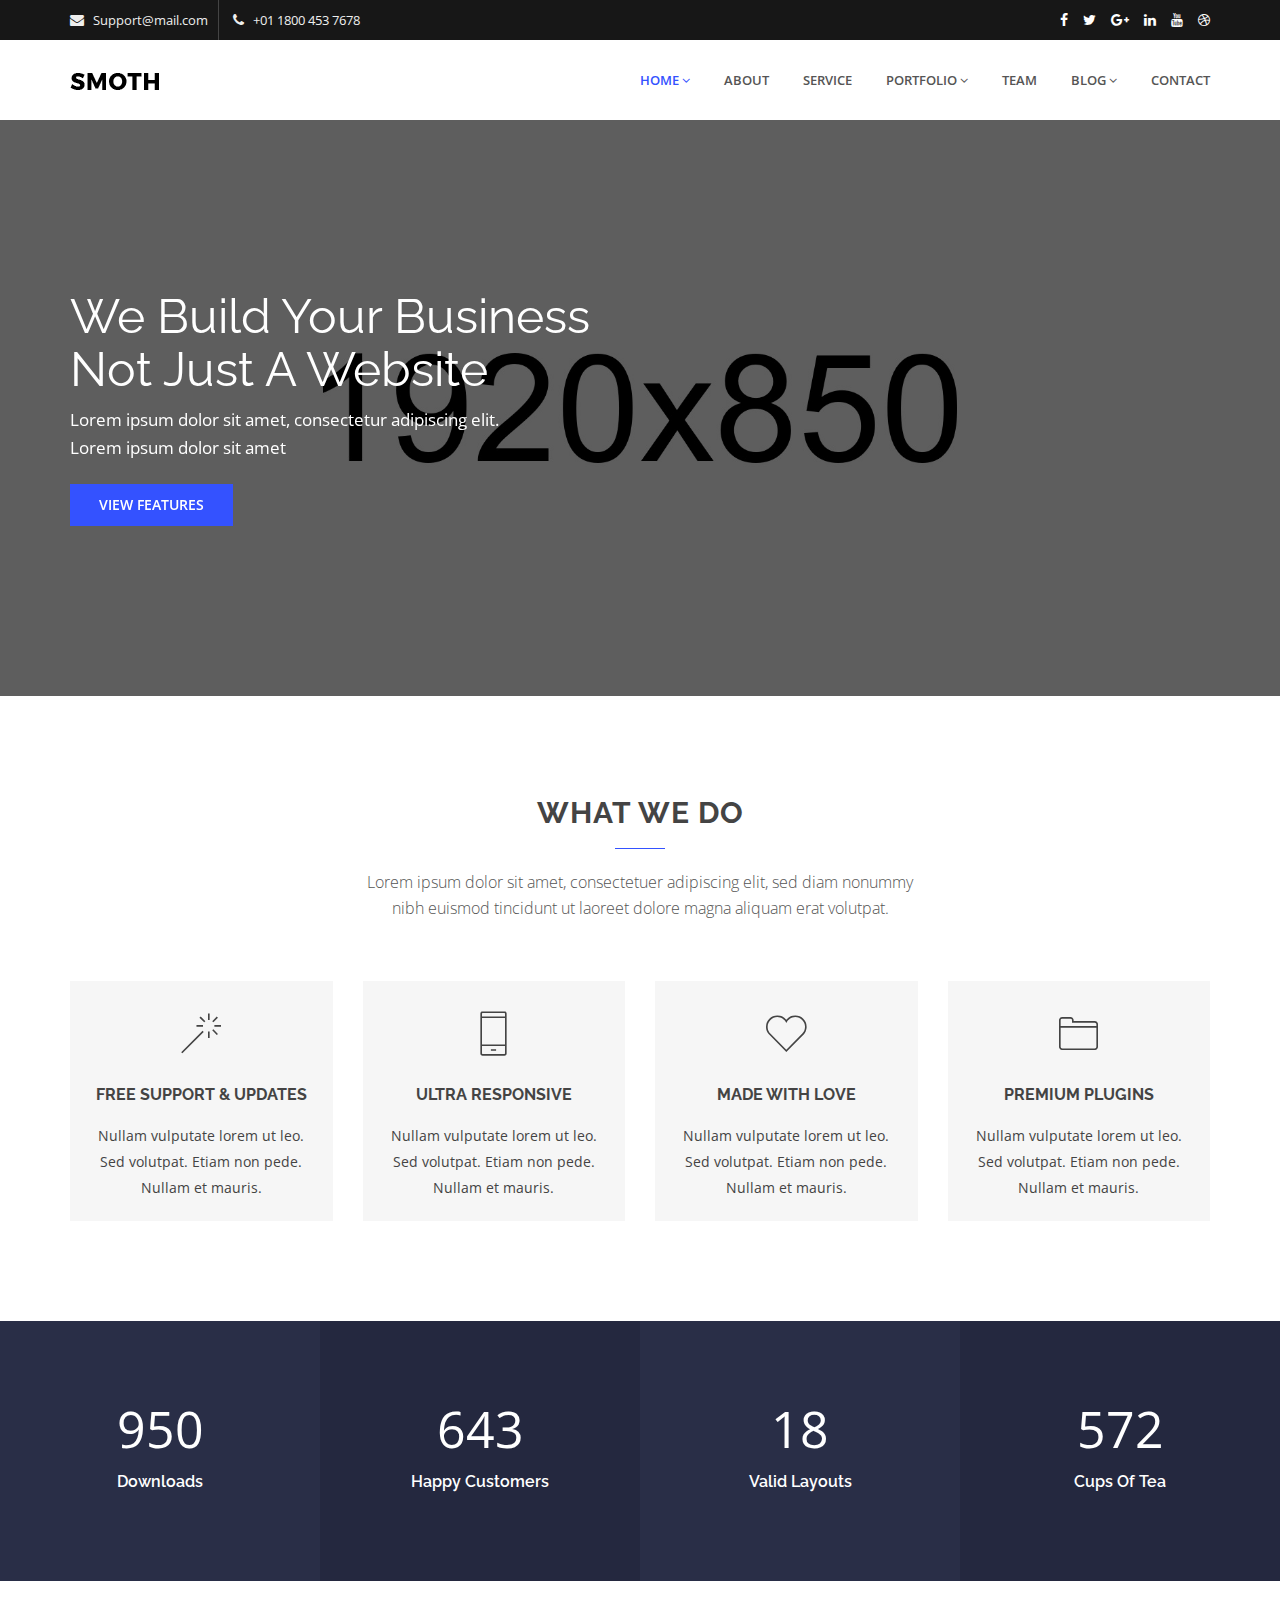
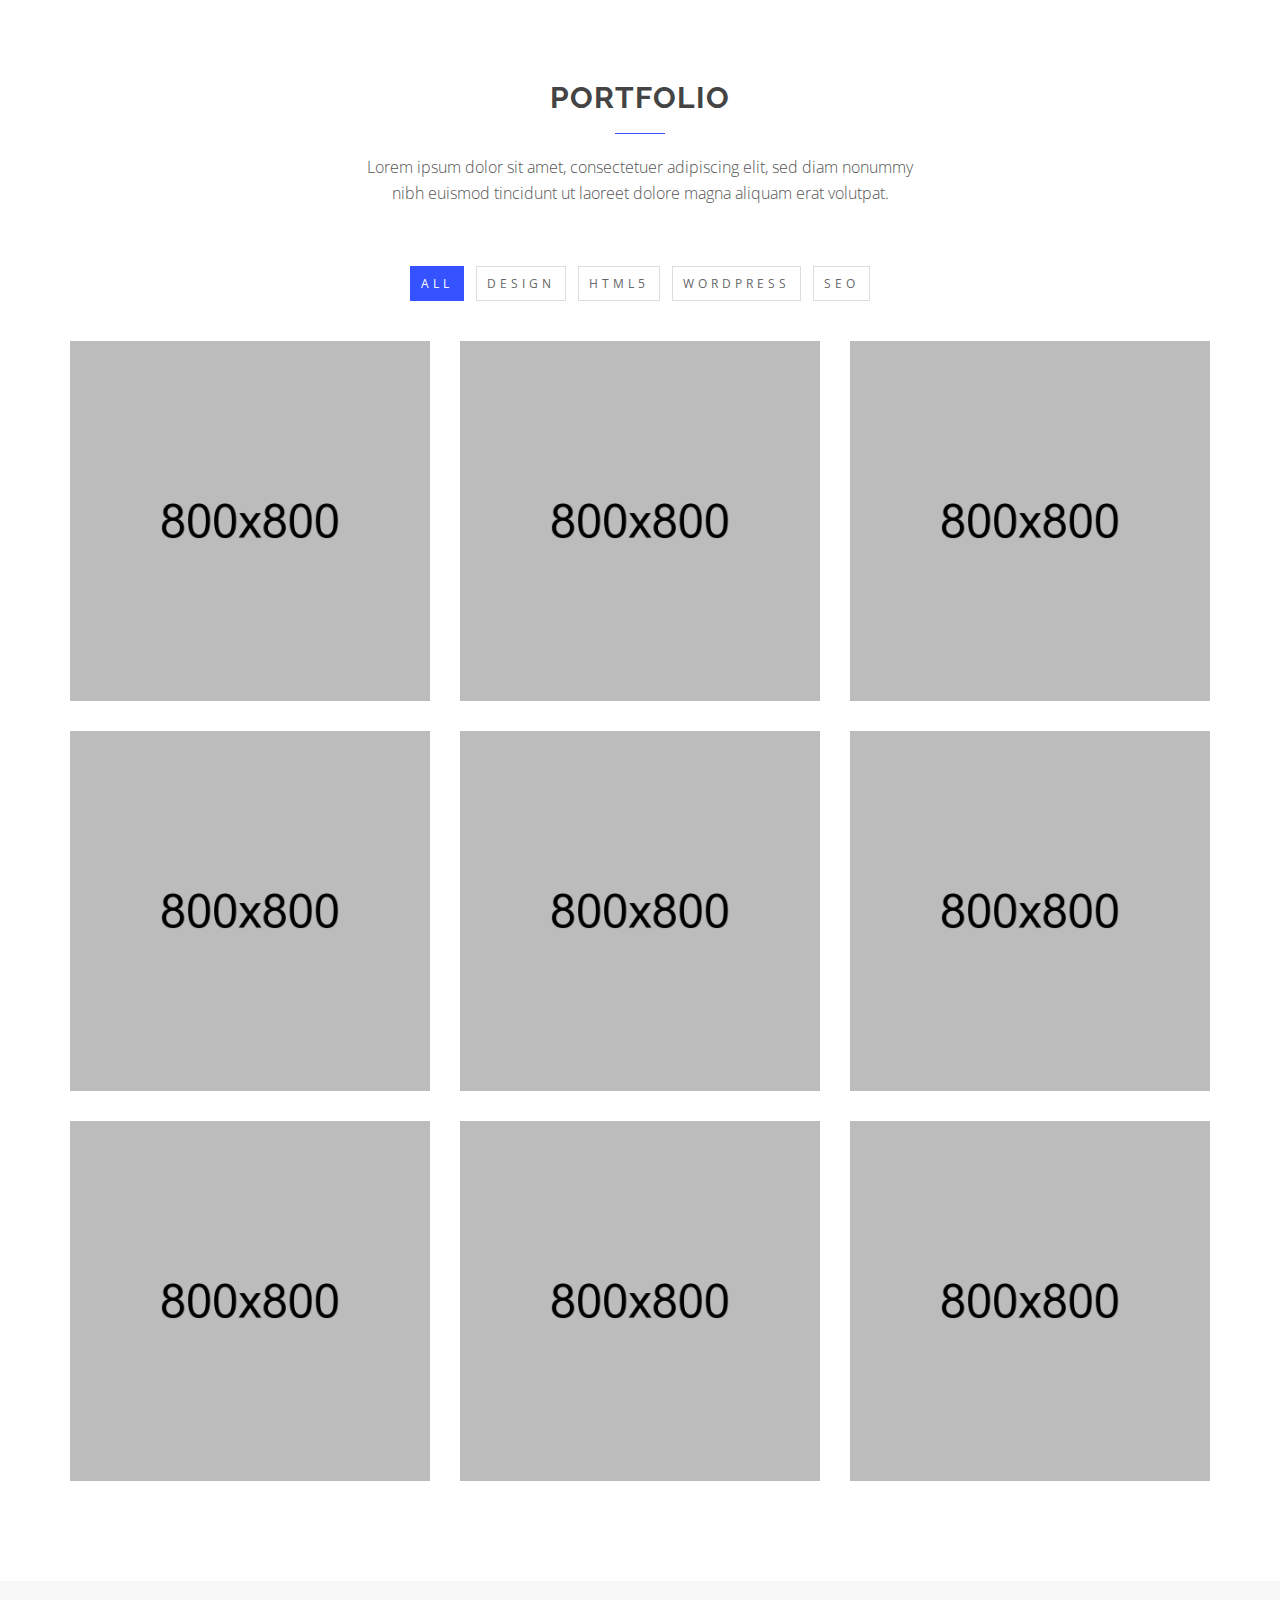
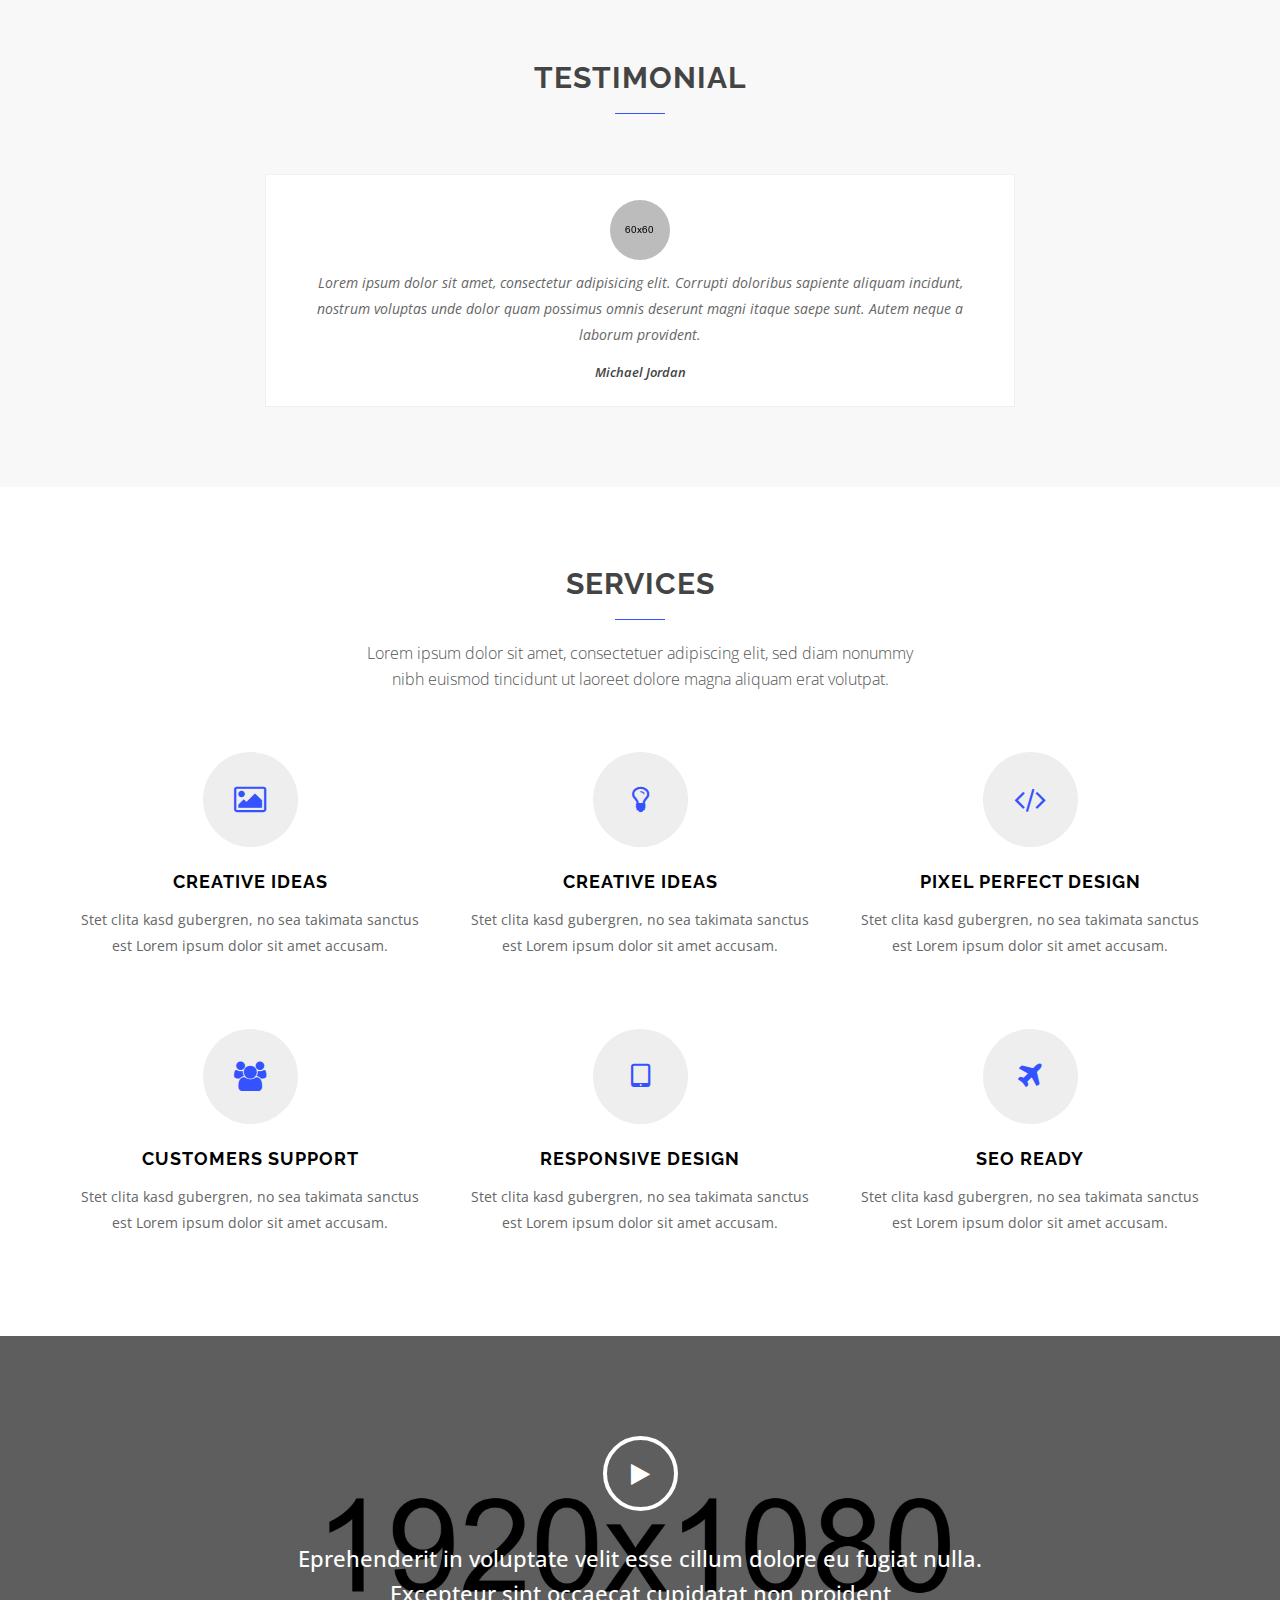
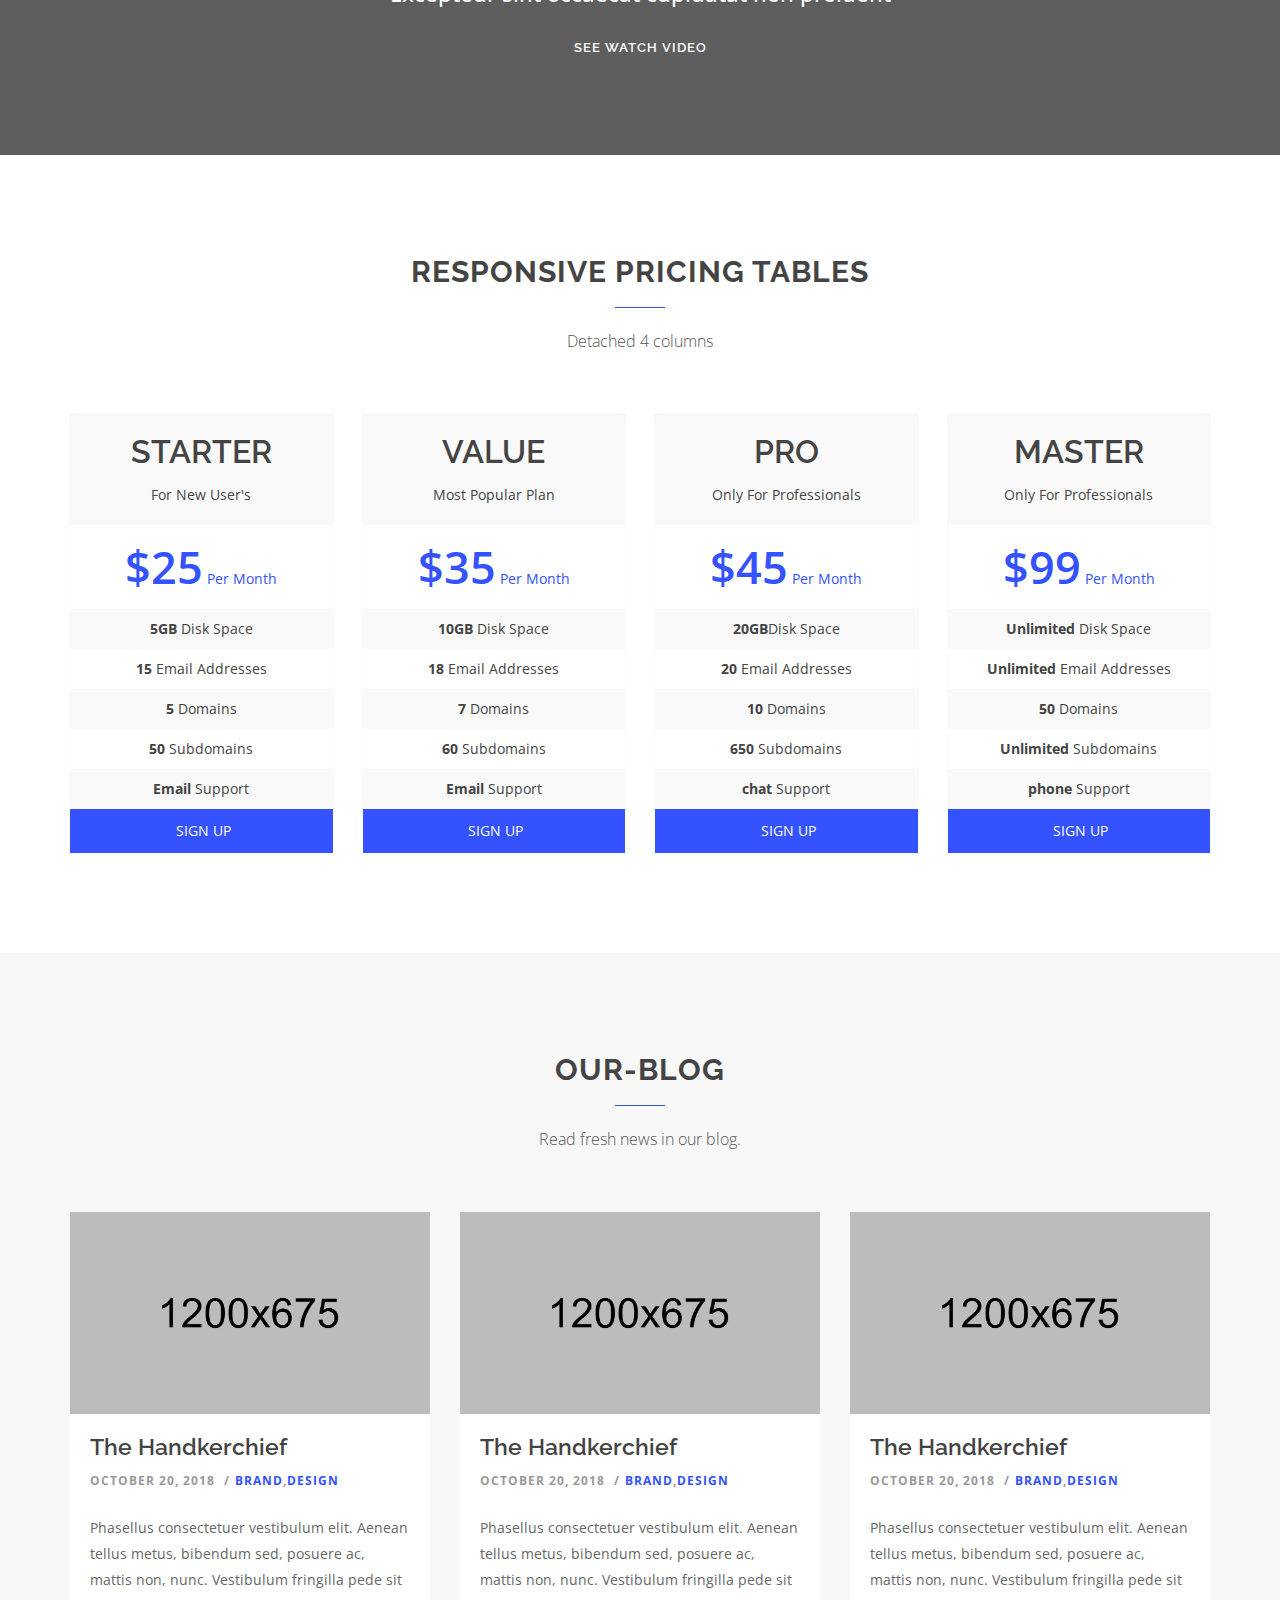
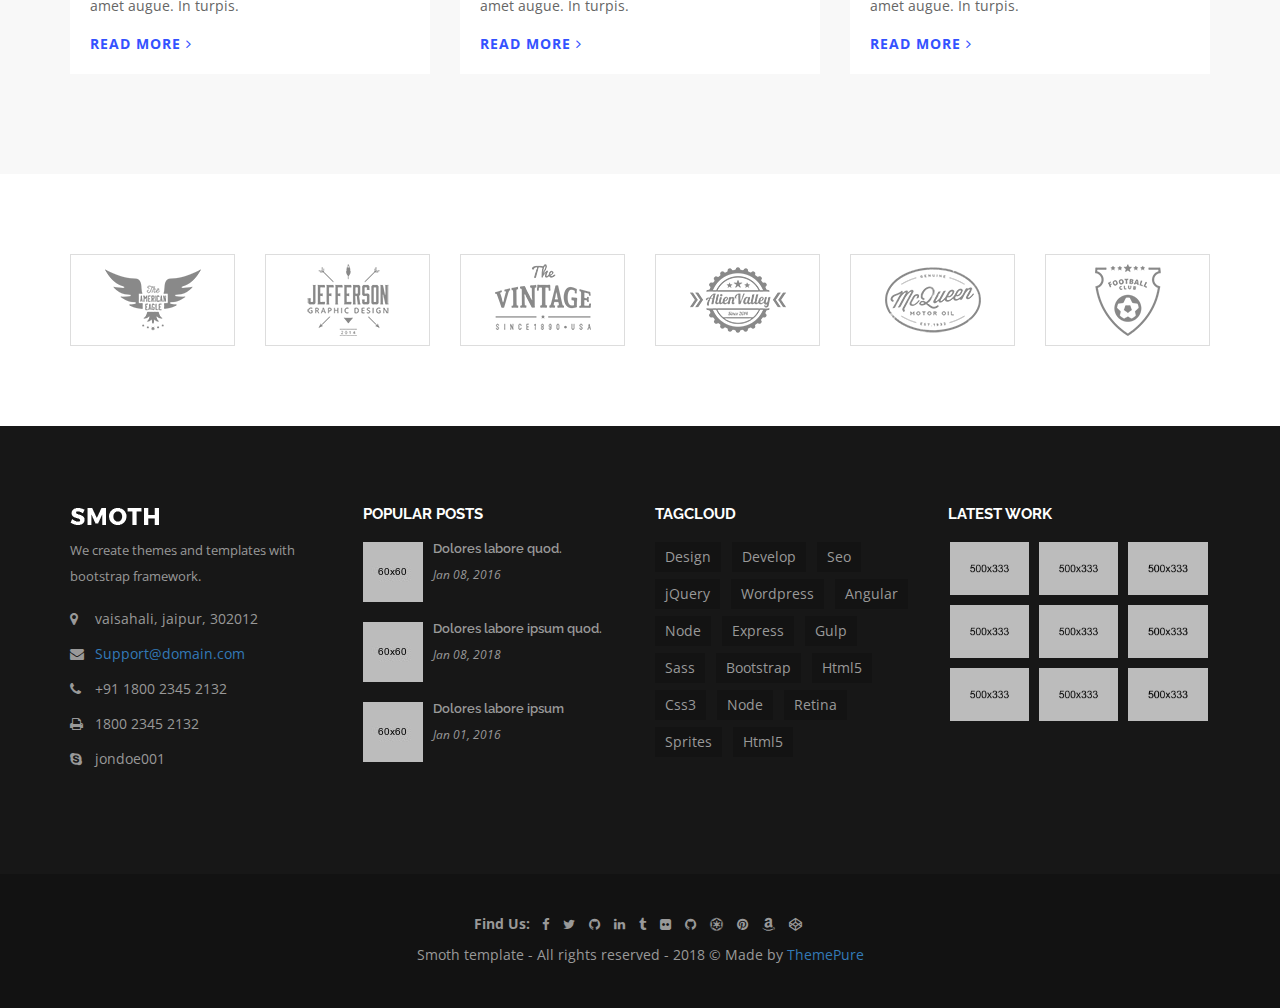
==== AgPlasticsV1/smoth/index.html @ fa077088 "initial commit" ====
<!doctype html>
<html class="no-js" lang="zxx">
    <head>
        <meta charset="utf-8">
        <meta http-equiv="x-ua-compatible" content="ie=edge">
        <title>Smoth | Corporate HTML Template </title>
        <meta name="description" content="">
        <meta name="viewport" content="width=device-width, initial-scale=1">

        <link rel="apple-touch-icon" href="apple-touch-icon.png">
        <!-- Place favicon.ico in the root directory -->
		
		<!-- all css here -->
        <link rel="stylesheet" href="css/bootstrap.min.css">
        <link rel="stylesheet" href="css/font-awesome.min.css">
        <link rel="stylesheet" href="css/pe-icon-7-stroke.css">
        <link rel="stylesheet" href="css/owl.carousel.css">
		<link rel="stylesheet" href="css/magnific-popup.css">
		<link rel="stylesheet" href="css/meanmenu.css">
        <link rel="stylesheet" href="style.css">
        <link rel="stylesheet" href="css/responsive.css">
        <script src="js/vendor/modernizr-2.8.3.min.js"></script>
    </head>
    <body>
        <!--[if lt IE 8]>
            <p class="browserupgrade">You are using an <strong>outdated</strong> browser. Please <a href="http://browsehappy.com/">upgrade your browser</a> to improve your experience.</p>
        <![endif]-->

        <!-- Add your site or application content here -->
		<!-- header start -->
		<header>
			<div class="header-top-area black-bg hidden-xs">
				<div class="container">
					<div class="row">
						<div class="col-md-6 col-sm-6">
							<ul class="top-right">
								<li>
									<i class="fa fa-envelope"></i>
									<span>Support@mail.com</span>
								</li>
								<li>
									<i class="fa fa-phone"></i>
									<span>+01 1800 453 7678</span>
								</li>
							</ul>
						</div>
						<div class="col-md-6 col-sm-6 hidden-xs">
							<div class="header-icon floatright">
								<a href="#"><i class="fa fa-facebook"></i></a>
								<a href="#"><i class="fa fa-twitter"></i></a>
								<a href="#"><i class="fa fa-google-plus"></i></a>
								<a href="#"><i class="fa fa-linkedin"></i></a>
								<a href="#"><i class="fa fa-youtube"></i></a>
								<a href="#"><i class="fa fa-dribbble"></i></a>
							</div>							
						</div>
					</div>
				</div>
			</div>
			<!-- main-menu-area-start -->
			<div class="main-menu-area">
				<div class="container">
					<div class="row">
						<div class="col-md-3 col-sm-2">
							<div class="logo">
								<a href="index.html"><img src="img/logo/1.png" alt="" /></a>
							</div>
						</div>
						<div class="col-md-9 col-sm-10">
							<div class="main-menu floatright">
								<nav>
									<ul>
										<li class="active"><a href="index.html">Home<i class="fa fa-angle-down"></i></a>
											<ul class="submenu">
												<li><a href="index.html">home version 1</a></li>
												<li><a href="index-2.html">home version 2</a></li>
												<li><a href="index-3.html">home version 3</a></li>
											</ul>
										</li>
										<li><a href="about.html">about</a></li>
										<li><a href="service.html">service</a></li>
										<li><a href="portfolio.html">Portfolio<i class="fa fa-angle-down"></i></a>
											<ul class="submenu">
												<li><a href="portfolio-column-2.html">portfolio column 2</a></li>
												<li><a href="portfolio-column-4.html">portfolio column 4</a></li>
												<li><a href="portfolio-full.html">portfolio fullwidth</a></li>
											</ul>
										</li>
										<li><a href="team.html">team</a></li>
										<li><a href="blog-left-sidebar.html">blog<i class="fa fa-angle-down"></i></a>
											<ul class="submenu">
												<li><a href="blog-left-sidebar.html">blog left sidebar</a></li>
												<li><a href="blog-right-sidebar.html">blog right sidebar</a></li>
												<li><a href="blog-details.html">blog details</a></li>
											</ul>
										</li>
										<li><a href="contact.html">contact</a></li>
									</ul>
								</nav>
							</div>
							<div class="mobile-menu-area"></div>
						</div>
					</div>
				</div>
			</div>
			<!-- main-menu-area-end -->
		</header>
		<!-- header end -->
		<!-- slider-area-start -->
		<div class="slider-area">
			<div class="slider-active owl-carousel">
				<div class="single-slider ptb-150 bg-opacity" style="background-image:url(img/slider/2.jpg)">
					<div class="container">
						<div class="slider-text">
							<h1>We build your business<br>  not just a website</h1>
							<p>Lorem ipsum dolor sit amet, consectetur adipiscing elit. <br>  Lorem ipsum  dolor  sit amet</p>
							<a class="active" href="#">View features</a>
						</div>					
					</div>
				</div>
				<div class="single-slider ptb-150 bg-opacity" style="background-image:url(img/slider/3.jpg)">
					<div class="container">
						<div class="slider-text">
							<h1>Powerful multipurpose <br>  Business Template</h1>
							<p>Lorem ipsum dolor sit amet, consectetur adipiscing elit.  <br>  Lorem ipsum  dolor sit amet.</p>
							<a href="#">Purchase Now</a>
							<a class="active" href="#">View features</a>
						</div>					
					</div>
				</div>
				<div class="single-slider ptb-150 bg-opacity" style="background-image:url(img/slider/1.jpg)">
					<div class="container">
						<div class="slider-text">
							<h1>Powerful multipurpose <br>  Business Template</h1>
							<p>Lorem ipsum dolor sit amet, consectetur adipiscing elit.  Lorem ipsum  dolor <br> sit amet, consectetur adipiscing elit</p>
							<a href="#">Purchase Now</a>
							<a class="active" href="#">View features</a>
						</div>					
					</div>
				</div>
			</div>
		</div>
		<!-- slider-area-end -->
		<!-- What-wedo-area-start -->
		<div class="what-we-do-area pt-100 pb-70">
			<div class="container">
				<div class="row">
					<div class="col-md-offset-3 col-md-6">
						<div class="section-title text-center">
							<h2>What we do</h2>
							<p>Lorem ipsum dolor sit amet, consectetuer adipiscing elit, sed diam nonummy nibh euismod tincidunt ut laoreet dolore magna aliquam erat volutpat.</p>
						</div>					
					</div>
				</div>
				<div class="row">
					<div class="col-md-3 col-sm-6">
						<div class="single-What-wedo mb-30">
							<div class="What-wedo-text text-center">
								<div class="icon-box">
									<i class="pe-7s-magic-wand"></i>
								</div>
								<h3>Free support & updates</h3>
								<p> Nullam vulputate lorem ut leo. Sed volutpat. Etiam non pede. Nullam et mauris.</p>
							</div>
						</div>
					</div>
					<div class="col-md-3 col-sm-6">
						<div class="single-What-wedo mb-30">
							<div class="What-wedo-text text-center">
								<div class="icon-box">
									<i class="pe-7s-phone"></i>
								</div>
								<h3>Ultra responsive</h3>
								<p> Nullam vulputate lorem ut leo. Sed volutpat. Etiam non pede. Nullam et mauris.</p>
							</div>
						</div>
					</div>
					<div class="col-md-3 col-sm-6">
						<div class="single-What-wedo mb-30">
							<div class="What-wedo-text text-center">
								<div class="icon-box">
									<i class="pe-7s-like"></i>
								</div>
								<h3>made with love</h3>
								<p> Nullam vulputate lorem ut leo. Sed volutpat. Etiam non pede. Nullam et mauris.</p>
							</div>
						</div>
					</div>
					<div class="col-md-3 col-sm-6">
						<div class="single-What-wedo mb-30">
							<div class="What-wedo-text text-center">
								<div class="icon-box">
									<i class="pe-7s-folder"></i>
								</div>
								<h3>Premium plugins</h3>
								<p> Nullam vulputate lorem ut leo. Sed volutpat. Etiam non pede. Nullam et mauris.</p>
							</div>
						</div>
					</div>
				</div>
			</div>
		</div>
		<!-- What-wedo-area-end -->
		<!-- counter-area-start -->
		<div class="counter-area fix">
			<div class="single-counter">
				<div class="counter-text">
					<h3>
						<span class="counter">950</span>
					</h3>
					<h4>Downloads</h4>
				</div>
			</div>
			<div class="single-counter">
				<div class="counter-text">
					<h3>
						<span class="counter">643</span>
					</h3>
					<h4>Happy Customers</h4>
				</div>
			</div>
			<div class="single-counter">
				<div class="counter-text">
					<h3>
						<span class="counter">18</span>
					</h3>
					<h4>Valid layouts</h4>
				</div>
			</div>
			<div class="single-counter">
				<div class="counter-text">
					<h3>
						<span class="counter">572</span>
					</h3>
					<h4>Cups of tea</h4>
				</div>
			</div>
		</div>
		<!-- counter-area-end -->
		<!-- portfolio-area-start -->
		<div class="portfolio-area pt-100 pb-70">
			<div class="container">
				<div class="row">
					<div class="col-md-offset-3 col-md-6">
						<div class="section-title text-center">
							<h2>Portfolio</h2>
							<p>Lorem ipsum dolor sit amet, consectetuer adipiscing elit, sed diam nonummy nibh euismod tincidunt ut laoreet dolore magna aliquam erat volutpat.</p>
						</div>					
					</div>
				</div>
				<div class="row">
					<div class="col-md-12">
						<ul class="portfolio-filter text-center">
							<li class="filter active" data-filter="all">all</li>
							<li class="filter" data-filter=".design">design</li>
							<li class="filter" data-filter=".HTML5">HTML5</li>
							<li class="filter" data-filter=".wordpress">wordpress</li>
							<li class="filter" data-filter=".Seo">Seo</li>
						</ul>
					</div>
					<div id="Container">
						<div class="col-md-4 mix design Seo col-sm-4">
							<div class="single-portfolio mb-30">
								<div class="portfolio-img">
									<a href="#"><img src="img/portfolio/1.jpg" alt="" /></a>
								</div>
								<div class="portfolio-info">
									<div class="portfolio-icon">
										<a class="image-link" href="img/portfolio/1.jpg"><i class="fa fa-plus"></i></a>
										<a href="#"><i class="fa fa-eye"></i></a>
									</div>
								</div>
							</div>
						</div>
						<div class="col-md-4 mix Seo wordpress col-sm-4">
							<div class="single-portfolio mb-30">
								<div class="portfolio-img">
									<a href="#"><img src="img/portfolio/2.jpg" alt="" /></a>
								</div>
								<div class="portfolio-info">
									<div class="portfolio-icon">
										<a class="image-link" href="img/portfolio/2.jpg"><i class="fa fa-plus"></i></a>
										<a href="#"><i class="fa fa-eye"></i></a>
									</div>
								</div>
							</div>
						</div>
						<div class="col-md-4 mix wordpress design col-sm-4">
							<div class="single-portfolio mb-30">
								<div class="portfolio-img">
									<a href="#"><img src="img/portfolio/3.jpg" alt="" /></a>
								</div>
								<div class="portfolio-info">
									<div class="portfolio-icon">
										<a class="image-link" href="img/portfolio/3.jpg"><i class="fa fa-plus"></i></a>
										<a href="#"><i class="fa fa-eye"></i></a>
									</div>
								</div>
							</div>
						</div>
						<div class="col-md-4 mix design wordpress HTML5 col-sm-4">
							<div class="single-portfolio mb-30">
								<div class="portfolio-img">
									<a href="#"><img src="img/portfolio/4.jpg" alt="" /></a>
								</div>
								<div class="portfolio-info">
									<div class="portfolio-icon">
										<a class="image-link" href="img/portfolio/4.jpg"><i class="fa fa-plus"></i></a>
										<a href="#"><i class="fa fa-eye"></i></a>
									</div>
								</div>
							</div>
						</div>
						<div class="col-md-4 mix wordpress HTML5 col-sm-4">
							<div class="single-portfolio mb-30">
								<div class="portfolio-img">
									<a href="#"><img src="img/portfolio/5.jpg" alt="" /></a>
								</div>
								<div class="portfolio-info">
									<div class="portfolio-icon">
										<a class="image-link" href="img/portfolio/5.jpg"><i class="fa fa-plus"></i></a>
										<a href="#"><i class="fa fa-eye"></i></a>
									</div>
								</div>
							</div>
						</div>
						<div class="col-md-4 mix HTML5 Seo col-sm-4">
							<div class="single-portfolio mb-30">
								<div class="portfolio-img">
									<a href="#"><img src="img/portfolio/6.jpg" alt="" /></a>
								</div>
								<div class="portfolio-info">
									<div class="portfolio-icon">
										<a class="image-link" href="img/portfolio/6.jpg"><i class="fa fa-plus"></i></a>
										<a href="#"><i class="fa fa-eye"></i></a>
									</div>
								</div>
							</div>
						</div>
						<div class="col-md-4 mix design design col-sm-4">
							<div class="single-portfolio mb-30">
								<div class="portfolio-img">
									<a href="#"><img src="img/portfolio/7.jpg" alt="" /></a>
								</div>
								<div class="portfolio-info">
									<div class="portfolio-icon">
										<a class="image-link" href="img/portfolio/7.jpg"><i class="fa fa-plus"></i></a>
										<a href="#"><i class="fa fa-eye"></i></a>
									</div>
								</div>
							</div>
						</div>
						<div class="col-md-4 mix design design col-sm-4">
							<div class="single-portfolio mb-30">
								<div class="portfolio-img">
									<a href="#"><img src="img/portfolio/8.jpg" alt="" /></a>
								</div>
								<div class="portfolio-info">
									<div class="portfolio-icon">
										<a class="image-link" href="img/portfolio/8.jpg"><i class="fa fa-plus"></i></a>
										<a href="#"><i class="fa fa-eye"></i></a>
									</div>
								</div>
							</div>
						</div>
						<div class="col-md-4 mix design wordpress col-sm-4">
							<div class="single-portfolio mb-30">
								<div class="portfolio-img">
									<a href="#"><img src="img/portfolio/9.jpg" alt="" /></a>
								</div>
								<div class="portfolio-info">
									<div class="portfolio-icon">
										<a class="image-link" href="img/portfolio/9.jpg"><i class="fa fa-plus"></i></a>
										<a href="#"><i class="fa fa-eye"></i></a>
									</div>
								</div>
							</div>
						</div>
					</div>
				</div>
			</div>
		</div>
		<!-- portfolio-area-end -->
		<!-- testimonial-area-start -->
		<div class="testimonial-area ptb-80 gray-bg">
			<div class="container">
				<div class="row">
					<div class="col-md-offset-3 col-md-6">
						<div class="section-title text-center">
							<h2>testimonial</h2>
						</div>					
					</div>
					<div class="col-md-8 col-md-offset-2">
						<div class="testimonial-active owl-carousel">
							<div class="testimonial-wrapper">
								<div class="testimonial-img text-center">
									<img src="img/testimonial/1.jpg" alt="" />
								</div>
								<div class="testimonial-info text-center">
									<p>Lorem ipsum dolor sit amet, consectetur adipisicing elit. Corrupti doloribus sapiente aliquam incidunt, nostrum voluptas unde dolor quam possimus omnis deserunt magni itaque saepe sunt. Autem neque a laborum provident.</p>
									<span>Michael Jordan</span>
								</div>
							</div>
							<div class="testimonial-wrapper">
								<div class="testimonial-img text-center">
									<img src="img/testimonial/1.jpg" alt="" />
								</div>
								<div class="testimonial-info text-center">
									<p>Lorem ipsum dolor sit amet, consectetur adipisicing elit. Corrupti doloribus sapiente aliquam incidunt, nostrum voluptas unde dolor quam possimus omnis deserunt magni itaque saepe sunt. Autem neque a laborum provident.</p>
									<span>Michael Jordan</span>
								</div>
							</div>
							<div class="testimonial-wrapper">
								<div class="testimonial-img text-center">
									<img src="img/testimonial/1.jpg" alt="" />
								</div>
								<div class="testimonial-info text-center">
									<p>Lorem ipsum dolor sit amet, consectetur adipisicing elit. Corrupti doloribus sapiente aliquam incidunt, nostrum voluptas unde dolor quam possimus omnis deserunt magni itaque saepe sunt. Autem neque a laborum provident.</p>
									<span>Michael Jordan</span>
								</div>
							</div>
						</div> 
					</div>
				</div>
			</div>
		</div>
		<!-- testimonial-area-end -->		
		<!-- service-area-start -->
		<div class="service-area pt-80 pb-30">
			<div class="container">
				<div class="row">
					<div class="col-md-offset-3 col-md-6">
						<div class="section-title text-center">
							<h2>Services</h2>
							<p>Lorem ipsum dolor sit amet, consectetuer adipiscing elit, sed diam nonummy nibh euismod tincidunt ut laoreet dolore magna aliquam erat volutpat.</p>
						</div>					
					</div>
				</div>
				<div class="row">
					<div class="col-md-4 col-sm-4">
						<div class="single-service text-center mb-70">
							<div class="service-icon">
								<i class="fa fa-image"></i>
							</div>
							<div class="service-text">
								<h4>Creative ideas</h4>
								<p> Stet clita kasd gubergren, no sea takimata sanctus est Lorem ipsum dolor sit amet accusam. </p>
							</div>
						</div>
					</div>
					<div class="col-md-4 col-sm-4">
						<div class="single-service text-center mb-70">
							<div class="service-icon">
								<i class="fa fa-lightbulb-o"></i>
							</div>
							<div class="service-text">
								<h4>Creative ideas</h4>
								<p> Stet clita kasd gubergren, no sea takimata sanctus est Lorem ipsum dolor sit amet accusam. </p>
							</div>
						</div>
					</div>
					<div class="col-md-4 col-sm-4">
						<div class="single-service text-center mb-70">
							<div class="service-icon">
								<i class="fa fa-code"></i>
							</div>
							<div class="service-text">
								<h4>Pixel Perfect design</h4>
								<p> Stet clita kasd gubergren, no sea takimata sanctus est Lorem ipsum dolor sit amet accusam. </p>
							</div>
						</div>
					</div>
					<div class="col-md-4 col-sm-4">
						<div class="single-service text-center mb-70">
							<div class="service-icon">
								<i class="fa fa-users"></i>
							</div>
							<div class="service-text">
								<h4>Customers support</h4>
								<p> Stet clita kasd gubergren, no sea takimata sanctus est Lorem ipsum dolor sit amet accusam. </p>
							</div>
						</div>
					</div>
					<div class="col-md-4 col-sm-4">
						<div class="single-service text-center mb-70">
							<div class="service-icon">
								<i class="fa fa-tablet"></i>
							</div>
							<div class="service-text">
								<h4>Responsive Design</h4>
								<p> Stet clita kasd gubergren, no sea takimata sanctus est Lorem ipsum dolor sit amet accusam. </p>
							</div>
						</div>
					</div>
					<div class="col-md-4 col-sm-4">
						<div class="single-service text-center mb-70">
							<div class="service-icon">
								<i class="fa fa-plane"></i>
							</div>
							<div class="service-text">
								<h4>Seo ready</h4>
								<p> Stet clita kasd gubergren, no sea takimata sanctus est Lorem ipsum dolor sit amet accusam. </p>
							</div>
						</div>
					</div>
				</div>
			</div>
		</div>
		<!-- service-area-end -->
		<!-- video-area-start -->
		<div class="video-area bg-img-2 ptb-100 bg-opacity-2">
			<div class="container">
				<div class="row">
					<div class="col-md-12">
						<div class="single-video text-center">
							<a class="video-popup" href="https://www.youtube.com/watch?v=8uZ98Pa3bPE">
								<span class="play-icon-md">
									<i class="fa fa-play"></i>
								</span>
							</a>
							<div class="video-text">
								<p>Eprehenderit in voluptate velit esse cillum dolore eu fugiat nulla. <br> Excepteur sint occaecat cupidatat non proident</p>
								<h6>See Watch Video</h6>
							</div>
						</div>
					</div>
				</div>
			</div>
		</div>
		<!-- video-area-end -->
		<!-- pricing-area-start -->
		<div class="pricing-area pt-100 pb-70">
			<div class="container">
				<div class="row">
					<div class="col-md-offset-3 col-md-6">
						<div class="section-title text-center">
							<h2>Responsive Pricing Tables</h2>
							<p>Detached 4 columns</p>
						</div>					
					</div>
				</div>
				<div class="row">
					<div class="col-md-3 col-sm-6">
						<div class="single-price mb-30">
							<div class="price-title">
								<h3>Starter</h3>
								<span>for new user's</span>
							</div>
							<div class="price-plan">
								<span class="price">$25</span>
								<span class="period">per month</span>
							</div>
							<div class="plan-list">
								<ul class="item-list">
									<li><strong>5GB</strong> Disk Space</li>
									<li class="white-bg"><strong>15</strong> Email Addresses</li>
									<li><strong>5</strong> Domains </li>
									<li class="white-bg"><strong>50</strong> Subdomains</li>
									<li><strong>Email</strong> Support</li>
								</ul>
								<a class="sign" href="#"><i class="fa fa-hand-o-right hided-icon"></i> Sign Up</a>
							</div>
						</div>
					</div>
					<div class="col-md-3 col-sm-6">
						<div class="single-price mb-30">
							<div class="price-title">
								<h3>VALUE</h3>
								<span>most popular plan</span>
							</div>
							<div class="price-plan">
								<span class="price">$35</span>
								<span class="period">per month</span>
							</div>
							<div class="plan-list">
								<ul class="item-list">
									<li><strong>10GB</strong> Disk Space</li>
									<li class="white-bg"><strong>18</strong> Email Addresses</li>
									<li><strong>7</strong> Domains </li>
									<li class="white-bg"><strong>60</strong> Subdomains</li>
									<li><strong>Email</strong> Support</li>
								</ul>
								<a class="sign" href="#"><i class="fa fa-hand-o-right hided-icon"></i> Sign Up</a>
							</div>
						</div>
					</div>
					<div class="col-md-3 col-sm-6">
						<div class="single-price mb-30">
							<div class="price-title">
								<h3>PRO</h3>
								<span>only for professionals</span>
							</div>
							<div class="price-plan">
								<span class="price">$45</span>
								<span class="period">per month</span>
							</div>
							<div class="plan-list">
								<ul class="item-list">
									<li><strong>20GB</strong>Disk Space</li>
									<li class="white-bg"><strong>20</strong> Email Addresses</li>
									<li><strong>10</strong> Domains </li>
									<li class="white-bg"><strong>650</strong> Subdomains</li>
									<li><strong>chat</strong> Support</li>
								</ul>
								<a class="sign" href="#"><i class="fa fa-hand-o-right hided-icon"></i> Sign Up</a>
							</div>
						</div>
					</div>
					<div class="col-md-3 col-sm-6">
						<div class="single-price mb-30">
							<div class="price-title">
								<h3>Master</h3>
								<span>only for professionals</span>
							</div>
							<div class="price-plan">
								<span class="price">$99</span>
								<span class="period">per month</span>
							</div>
							<div class="plan-list">
								<ul class="item-list">
									<li><strong>Unlimited</strong> Disk Space</li>
									<li class="white-bg"><strong>Unlimited</strong> Email Addresses</li>
									<li><strong>50</strong> Domains </li>
									<li class="white-bg"><strong>Unlimited</strong> Subdomains</li>
									<li><strong>phone</strong> Support</li>
								</ul>
								<a class="sign" href="#"><i class="fa fa-hand-o-right hided-icon"></i> Sign Up</a>
							</div>
						</div>
					</div>
				</div>
			</div>
		</div>
		<!-- pricing-area-end -->
		<!-- blog-area-start -->
		<div class="our-blog-area pt-100 pb-70">
			<div class="container">
				<div class="row">
					<div class="col-md-offset-3 col-md-6">
						<div class="section-title text-center">
							<h2>our-blog</h2>
							<p>Read fresh news in our blog.</p>
						</div>					
					</div>
					<div class="col-md-4">
						<div class="post-content-area white-bg mb-30">
							<div class="blog-content-img">
								<a href="#"><img alt="" src="img/blog/5.jpg"></a>
							</div>
							<div class="post-content blog-padd">
								<h2 class="post-title">
									<a href="#">The Handkerchief</a>
								</h2>
								<ul class="post-meta">
									<li>October 20, 2018</li>
									<li><a href="#">Brand</a>,<a href="#">Design</a></li>
								</ul>
								<p>Phasellus consectetuer vestibulum elit. Aenean tellus metus, bibendum sed, posuere ac, mattis non, nunc. Vestibulum fringilla pede sit amet augue. In turpis.</p>
								<a class="more">Read more <i class="fa fa-angle-right" aria-hidden="true"></i></a>
							</div>
						</div>
					</div>
					<div class="col-md-4">
						<div class="post-content-area white-bg mb-30">
							<div class="blog-content-img">
								<a href="#"><img alt="" src="img/blog/6.jpg"></a>
							</div>
							<div class="post-content blog-padd">
								<h2 class="post-title">
									<a href="#">The Handkerchief</a>
								</h2>
								<ul class="post-meta">
									<li>October 20, 2018</li>
									<li><a href="#">Brand</a>,<a href="#">Design</a></li>
								</ul>
								<p>Phasellus consectetuer vestibulum elit. Aenean tellus metus, bibendum sed, posuere ac, mattis non, nunc. Vestibulum fringilla pede sit amet augue. In turpis.</p>
								<a class="more">Read more <i class="fa fa-angle-right" aria-hidden="true"></i></a>
							</div>
						</div>
					</div>
					<div class="col-md-4">
						<div class="post-content-area white-bg mb-30">
							<div class="blog-content-img">
								<a href="#"><img alt="" src="img/blog/4.jpg"></a>
							</div>
							<div class="post-content blog-padd">
								<h2 class="post-title">
									<a href="#">The Handkerchief</a>
								</h2>
								<ul class="post-meta">
									<li>October 20, 2018</li>
									<li><a href="#">Brand</a>,<a href="#">Design</a></li>
								</ul>
								<p>Phasellus consectetuer vestibulum elit. Aenean tellus metus, bibendum sed, posuere ac, mattis non, nunc. Vestibulum fringilla pede sit amet augue. In turpis.</p>
								<a class="more">Read more <i class="fa fa-angle-right" aria-hidden="true"></i></a>
							</div>
						</div>
					</div>
				</div>
			</div>
		</div>
		<!-- blog-area-end -->
		<!-- our-brand-area-start -->
		<div class="our-brand-area ptb-80">
			<div class="container">
				<div class="row">
					<div class="brand-active owl-carousel">
						<div class="col-md-12">
							<div class="single-brand">
								<div class="brand-img">
									<img src="img/brand/1.png" alt="" />
								</div>
							</div>
						</div>
						<div class="col-md-12">
							<div class="single-brand">
								<div class="brand-img">
									<img src="img/brand/2.png" alt="" />
								</div>
							</div>
						</div>
						<div class="col-md-12">
							<div class="single-brand">
								<div class="brand-img">
									<img src="img/brand/3.png" alt="" />
								</div>
							</div>
						</div>
						<div class="col-md-12">
							<div class="single-brand">
								<div class="brand-img">
									<img src="img/brand/4.png" alt="" />
								</div>
							</div>
						</div>
						<div class="col-md-12">
							<div class="single-brand">
								<div class="brand-img">
									<img src="img/brand/5.png" alt="" />
								</div>
							</div>
						</div>
						<div class="col-md-12">
							<div class="single-brand">
								<div class="brand-img">
									<img src="img/brand/6.png" alt="" />
								</div>
							</div>
						</div>
					</div>
				</div>
			</div>
		</div>
		<!-- our-brand-area-end -->
		<!-- footer start -->
		<footer>
			<div class="footer-area black-bg ptb-80">
				<div class="container">
					<div class="row">
						<div class="col-md-3 col-sm-4">
							<div class="footer-widget md-30">
								<div class="footer-img">
									<a href="#"><img src="img/logo/2.png" alt="" /></a>
								</div>
								<div class="footer-address">
									<p>We create themes and templates with bootstrap framework.</p>
								</div>
								<div class="address">
									<ul class="list-unstyled contact">
										<li><p><strong><i class="fa fa-map-marker"></i> </strong> vaisahali, jaipur, 302012</p></li> 
										<li><p><strong><i class="fa fa-envelope"></i></strong> <a href="#">Support@domain.com</a></p></li>
										<li> <p><strong><i class="fa fa-phone"></i></strong> +91 1800 2345 2132</p></li>
										<li> <p><strong><i class="fa fa-print"></i> </strong> 1800 2345 2132</p></li>
										<li> <p><strong><i class="fa fa-skype"></i> </strong> jondoe001</p></li>
									</ul>
								</div>
							</div>
						</div>
						<div class="col-md-3 col-sm-4">
							<div class="widget mb-30">
								<div class="widget-title">
									<h4>Popular Posts</h4>
									<ul class="posts-list">
										<li>
											<div class="list-img">
												<a href="#"><img src="img/footer/1.jpg" alt="" /></a>
											</div>
											<h5><a href="#">Dolores labore quod.</a></h5>
											<span>Jan 08, 2016</span>
										</li>
										<li>
											<div class="list-img">
												<a href="#"><img src="img/footer/2.jpg" alt="" /></a>
											</div>
											<h5><a href="#">Dolores labore ipsum quod.</a></h5>
											<span>Jan 08, 2018</span>
										</li>
										<li>
											<div class="list-img">
												<a href="#"><img src="img/footer/3.jpg" alt="" /></a>
											</div>
											<h5><a href="#">Dolores labore ipsum</a></h5>
											<span>Jan 01, 2016</span>
										</li>
									</ul>
								</div>
							</div>
						</div>
						<div class="col-md-3 col-sm-4 hidden-sm">
							<div class="widget mb-30">
								<div class="widget-title">
									<h4>Tagcloud</h4>
									<div class="tagcloud">
										<a href="#">Design</a>
										<a href="#">Develop</a>
										<a href="#">Seo</a>
										<a href="#">jQuery</a>
										<a href="#">Wordpress</a>
										<a href="#">Angular</a>
										<a href="#">Node</a>
										<a href="#">Express</a>
										<a href="#">Gulp</a>
										<a href="#">Sass</a>
										<a href="#">Bootstrap</a>
										<a href="#">Html5</a>
										<a href="#">Css3</a>
										<a href="#">Node</a>
										<a href="#">Retina</a>
										<a href="#">Sprites</a>
										<a href="#">Html5</a>
									</div>
								</div>
							</div>
						</div>
						<div class="col-md-3 col-sm-4">
							<div class="widget ">
								<div class="widget-title">
									<h4>Latest Work</h4>
									<div class="rows">
										<ul class="Flickr-list">
											<li>
												<a href="#"><img src="img/portfolio/img-1.jpg" alt="" /></a>
											</li>
											<li>
												<a href="#"><img src="img/portfolio/img-2.jpg" alt="" /></a>
											</li>
											<li>
												<a href="#"><img src="img/portfolio/img-3.jpg" alt="" /></a>
											</li>
											<li>
												<a href="#"><img src="img/portfolio/img-4.jpg" alt="" /></a>
											</li>
											<li>
												<a href="#"><img src="img/portfolio/img-5.jpg" alt="" /></a>
											</li>
											<li>
												<a href="#"><img src="img/portfolio/img-6.jpg" alt="" /></a>
											</li>
											<li>
												<a href="#"><img src="img/portfolio/img-7.jpg" alt="" /></a>
											</li>
											<li>
												<a href="#"><img src="img/portfolio/img-8.jpg" alt="" /></a>
											</li>
											<li>
												<a href="#"><img src="img/portfolio/img-9.jpg" alt="" /></a>
											</li>
										</ul>
									</div>
								</div>
							</div>
						</div>
					</div>
				</div>
			</div>
			<div class="footer-bottom-area">
				<div class="container">
					<div class="social-icons text-center">
						<label>Find Us:</label>
						<a href="#"><i class="fa fa-facebook"></i></a>
						<a href="#"><i class="fa fa-twitter"></i></a>
						<a href="#"><i class="fa fa-github"></i></a>
						<a href="#"><i class="fa fa-linkedin"></i></a>
						<a href="#"><i class="fa fa-tumblr"></i></a>
						<a href="#"><i class="fa fa-flickr"></i></a>
						<a href="#"><i class="fa fa-github"></i></a>
						<a href="#"><i class="fa fa-ge"></i></a>
						<a href="#"><i class="fa fa-pinterest"></i></a>
						<a href="#"><i class="fa fa-amazon"></i></a>
						<a href="#"><i class="fa fa-codepen"></i></a>
					</div>
					<div class="copyright text-center">
						<p>Smoth template - All rights reserved - 2018 © Made by</p>
						<a href="#">ThemePure</a>
					</div>
				</div>
			</div>
		</footer>
		<!-- footer end -->
		<!-- all js here -->
        <script src="js/vendor/jquery-1.12.0.min.js"></script>
        <script src="js/bootstrap.min.js"></script>
        <script src="js/owl.carousel.min.js"></script>
        <script src="js/jquery.meanmenu.js"></script>
        <script src="js/jquery.mixitup.min.js"></script>
        <script src="js/jquery.magnific-popup.min.js"></script>
        <script src="js/jquery.counterup.min.js"></script>
        <script src="js/waypoints.min.js"></script>
        <script src="js/plugins.js"></script>
        <script src="js/main.js"></script>
    </body>
</html>
---- AgPlasticsV1/smoth/css/pe-icon-7-stroke.css ----
@font-face {
	font-family: 'Pe-icon-7-stroke';
	src:url('../fonts/Pe-icon-7-stroke.eot?d7yf1v');
	src:url('../fonts/Pe-icon-7-stroke.eot?#iefixd7yf1v') format('embedded-opentype'),
		url('../fonts/Pe-icon-7-stroke.woff?d7yf1v') format('woff'),
		url('../fonts/Pe-icon-7-stroke.ttf?d7yf1v') format('truetype'),
		url('../fonts/Pe-icon-7-stroke.svg?d7yf1v#Pe-icon-7-stroke') format('svg');
	font-weight: normal;
	font-style: normal;
}

[class^="pe-7s-"], [class*=" pe-7s-"] {
	display: inline-block;
	font-family: 'Pe-icon-7-stroke';
	speak: none;
	font-style: normal;
	font-weight: normal;
	font-variant: normal;
	text-transform: none;
	line-height: 1;

	/* Better Font Rendering =========== */
	-webkit-font-smoothing: antialiased;
	-moz-osx-font-smoothing: grayscale;
}

.pe-7s-album:before {
	content: "\e6aa";
}
.pe-7s-arc:before {
	content: "\e6ab";
}
.pe-7s-back-2:before {
	content: "\e6ac";
}
.pe-7s-bandaid:before {
	content: "\e6ad";
}
.pe-7s-car:before {
	content: "\e6ae";
}
.pe-7s-diamond:before {
	content: "\e6af";
}
.pe-7s-door-lock:before {
	content: "\e6b0";
}
.pe-7s-eyedropper:before {
	content: "\e6b1";
}
.pe-7s-female:before {
	content: "\e6b2";
}
.pe-7s-gym:before {
	content: "\e6b3";
}
.pe-7s-hammer:before {
	content: "\e6b4";
}
.pe-7s-headphones:before {
	content: "\e6b5";
}
.pe-7s-helm:before {
	content: "\e6b6";
}
.pe-7s-hourglass:before {
	content: "\e6b7";
}
.pe-7s-leaf:before {
	content: "\e6b8";
}
.pe-7s-magic-wand:before {
	content: "\e6b9";
}
.pe-7s-male:before {
	content: "\e6ba";
}
.pe-7s-map-2:before {
	content: "\e6bb";
}
.pe-7s-next-2:before {
	content: "\e6bc";
}
.pe-7s-paint-bucket:before {
	content: "\e6bd";
}
.pe-7s-pendrive:before {
	content: "\e6be";
}
.pe-7s-photo:before {
	content: "\e6bf";
}
.pe-7s-piggy:before {
	content: "\e6c0";
}
.pe-7s-plugin:before {
	content: "\e6c1";
}
.pe-7s-refresh-2:before {
	content: "\e6c2";
}
.pe-7s-rocket:before {
	content: "\e6c3";
}
.pe-7s-settings:before {
	content: "\e6c4";
}
.pe-7s-shield:before {
	content: "\e6c5";
}
.pe-7s-smile:before {
	content: "\e6c6";
}
.pe-7s-usb:before {
	content: "\e6c7";
}
.pe-7s-vector:before {
	content: "\e6c8";
}
.pe-7s-wine:before {
	content: "\e6c9";
}
.pe-7s-cloud-upload:before {
	content: "\e68a";
}
.pe-7s-cash:before {
	content: "\e68c";
}
.pe-7s-close:before {
	content: "\e680";
}
.pe-7s-bluetooth:before {
	content: "\e68d";
}
.pe-7s-cloud-download:before {
	content: "\e68b";
}
.pe-7s-way:before {
	content: "\e68e";
}
.pe-7s-close-circle:before {
	content: "\e681";
}
.pe-7s-id:before {
	content: "\e68f";
}
.pe-7s-angle-up:before {
	content: "\e682";
}
.pe-7s-wristwatch:before {
	content: "\e690";
}
.pe-7s-angle-up-circle:before {
	content: "\e683";
}
.pe-7s-world:before {
	content: "\e691";
}
.pe-7s-angle-right:before {
	content: "\e684";
}
.pe-7s-volume:before {
	content: "\e692";
}
.pe-7s-angle-right-circle:before {
	content: "\e685";
}
.pe-7s-users:before {
	content: "\e693";
}
.pe-7s-angle-left:before {
	content: "\e686";
}
.pe-7s-user-female:before {
	content: "\e694";
}
.pe-7s-angle-left-circle:before {
	content: "\e687";
}
.pe-7s-up-arrow:before {
	content: "\e695";
}
.pe-7s-angle-down:before {
	content: "\e688";
}
.pe-7s-switch:before {
	content: "\e696";
}
.pe-7s-angle-down-circle:before {
	content: "\e689";
}
.pe-7s-scissors:before {
	content: "\e697";
}
.pe-7s-wallet:before {
	content: "\e600";
}
.pe-7s-safe:before {
	content: "\e698";
}
.pe-7s-volume2:before {
	content: "\e601";
}
.pe-7s-volume1:before {
	content: "\e602";
}
.pe-7s-voicemail:before {
	content: "\e603";
}
.pe-7s-video:before {
	content: "\e604";
}
.pe-7s-user:before {
	content: "\e605";
}
.pe-7s-upload:before {
	content: "\e606";
}
.pe-7s-unlock:before {
	content: "\e607";
}
.pe-7s-umbrella:before {
	content: "\e608";
}
.pe-7s-trash:before {
	content: "\e609";
}
.pe-7s-tools:before {
	content: "\e60a";
}
.pe-7s-timer:before {
	content: "\e60b";
}
.pe-7s-ticket:before {
	content: "\e60c";
}
.pe-7s-target:before {
	content: "\e60d";
}
.pe-7s-sun:before {
	content: "\e60e";
}
.pe-7s-study:before {
	content: "\e60f";
}
.pe-7s-stopwatch:before {
	content: "\e610";
}
.pe-7s-star:before {
	content: "\e611";
}
.pe-7s-speaker:before {
	content: "\e612";
}
.pe-7s-signal:before {
	content: "\e613";
}
.pe-7s-shuffle:before {
	content: "\e614";
}
.pe-7s-shopbag:before {
	content: "\e615";
}
.pe-7s-share:before {
	content: "\e616";
}
.pe-7s-server:before {
	content: "\e617";
}
.pe-7s-search:before {
	content: "\e618";
}
.pe-7s-film:before {
	content: "\e6a5";
}
.pe-7s-science:before {
	content: "\e619";
}
.pe-7s-disk:before {
	content: "\e6a6";
}
.pe-7s-ribbon:before {
	content: "\e61a";
}
.pe-7s-repeat:before {
	content: "\e61b";
}
.pe-7s-refresh:before {
	content: "\e61c";
}
.pe-7s-add-user:before {
	content: "\e6a9";
}
.pe-7s-refresh-cloud:before {
	content: "\e61d";
}
.pe-7s-paperclip:before {
	content: "\e69c";
}
.pe-7s-radio:before {
	content: "\e61e";
}
.pe-7s-note2:before {
	content: "\e69d";
}
.pe-7s-print:before {
	content: "\e61f";
}
.pe-7s-network:before {
	content: "\e69e";
}
.pe-7s-prev:before {
	content: "\e620";
}
.pe-7s-mute:before {
	content: "\e69f";
}
.pe-7s-power:before {
	content: "\e621";
}
.pe-7s-medal:before {
	content: "\e6a0";
}
.pe-7s-portfolio:before {
	content: "\e622";
}
.pe-7s-like2:before {
	content: "\e6a1";
}
.pe-7s-plus:before {
	content: "\e623";
}
.pe-7s-left-arrow:before {
	content: "\e6a2";
}
.pe-7s-play:before {
	content: "\e624";
}
.pe-7s-key:before {
	content: "\e6a3";
}
.pe-7s-plane:before {
	content: "\e625";
}
.pe-7s-joy:before {
	content: "\e6a4";
}
.pe-7s-photo-gallery:before {
	content: "\e626";
}
.pe-7s-pin:before {
	content: "\e69b";
}
.pe-7s-phone:before {
	content: "\e627";
}
.pe-7s-plug:before {
	content: "\e69a";
}
.pe-7s-pen:before {
	content: "\e628";
}
.pe-7s-right-arrow:before {
	content: "\e699";
}
.pe-7s-paper-plane:before {
	content: "\e629";
}
.pe-7s-delete-user:before {
	content: "\e6a7";
}
.pe-7s-paint:before {
	content: "\e62a";
}
.pe-7s-bottom-arrow:before {
	content: "\e6a8";
}
.pe-7s-notebook:before {
	content: "\e62b";
}
.pe-7s-note:before {
	content: "\e62c";
}
.pe-7s-next:before {
	content: "\e62d";
}
.pe-7s-news-paper:before {
	content: "\e62e";
}
.pe-7s-musiclist:before {
	content: "\e62f";
}
.pe-7s-music:before {
	content: "\e630";
}
.pe-7s-mouse:before {
	content: "\e631";
}
.pe-7s-more:before {
	content: "\e632";
}
.pe-7s-moon:before {
	content: "\e633";
}
.pe-7s-monitor:before {
	content: "\e634";
}
.pe-7s-micro:before {
	content: "\e635";
}
.pe-7s-menu:before {
	content: "\e636";
}
.pe-7s-map:before {
	content: "\e637";
}
.pe-7s-map-marker:before {
	content: "\e638";
}
.pe-7s-mail:before {
	content: "\e639";
}
.pe-7s-mail-open:before {
	content: "\e63a";
}
.pe-7s-mail-open-file:before {
	content: "\e63b";
}
.pe-7s-magnet:before {
	content: "\e63c";
}
.pe-7s-loop:before {
	content: "\e63d";
}
.pe-7s-look:before {
	content: "\e63e";
}
.pe-7s-lock:before {
	content: "\e63f";
}
.pe-7s-lintern:before {
	content: "\e640";
}
.pe-7s-link:before {
	content: "\e641";
}
.pe-7s-like:before {
	content: "\e642";
}
.pe-7s-light:before {
	content: "\e643";
}
.pe-7s-less:before {
	content: "\e644";
}
.pe-7s-keypad:before {
	content: "\e645";
}
.pe-7s-junk:before {
	content: "\e646";
}
.pe-7s-info:before {
	content: "\e647";
}
.pe-7s-home:before {
	content: "\e648";
}
.pe-7s-help2:before {
	content: "\e649";
}
.pe-7s-help1:before {
	content: "\e64a";
}
.pe-7s-graph3:before {
	content: "\e64b";
}
.pe-7s-graph2:before {
	content: "\e64c";
}
.pe-7s-graph1:before {
	content: "\e64d";
}
.pe-7s-graph:before {
	content: "\e64e";
}
.pe-7s-global:before {
	content: "\e64f";
}
.pe-7s-gleam:before {
	content: "\e650";
}
.pe-7s-glasses:before {
	content: "\e651";
}
.pe-7s-gift:before {
	content: "\e652";
}
.pe-7s-folder:before {
	content: "\e653";
}
.pe-7s-flag:before {
	content: "\e654";
}
.pe-7s-filter:before {
	content: "\e655";
}
.pe-7s-file:before {
	content: "\e656";
}
.pe-7s-expand1:before {
	content: "\e657";
}
.pe-7s-exapnd2:before {
	content: "\e658";
}
.pe-7s-edit:before {
	content: "\e659";
}
.pe-7s-drop:before {
	content: "\e65a";
}
.pe-7s-drawer:before {
	content: "\e65b";
}
.pe-7s-download:before {
	content: "\e65c";
}
.pe-7s-display2:before {
	content: "\e65d";
}
.pe-7s-display1:before {
	content: "\e65e";
}
.pe-7s-diskette:before {
	content: "\e65f";
}
.pe-7s-date:before {
	content: "\e660";
}
.pe-7s-cup:before {
	content: "\e661";
}
.pe-7s-culture:before {
	content: "\e662";
}
.pe-7s-crop:before {
	content: "\e663";
}
.pe-7s-credit:before {
	content: "\e664";
}
.pe-7s-copy-file:before {
	content: "\e665";
}
.pe-7s-config:before {
	content: "\e666";
}
.pe-7s-compass:before {
	content: "\e667";
}
.pe-7s-comment:before {
	content: "\e668";
}
.pe-7s-coffee:before {
	content: "\e669";
}
.pe-7s-cloud:before {
	content: "\e66a";
}
.pe-7s-clock:before {
	content: "\e66b";
}
.pe-7s-check:before {
	content: "\e66c";
}
.pe-7s-chat:before {
	content: "\e66d";
}
.pe-7s-cart:before {
	content: "\e66e";
}
.pe-7s-camera:before {
	content: "\e66f";
}
.pe-7s-call:before {
	content: "\e670";
}
.pe-7s-calculator:before {
	content: "\e671";
}
.pe-7s-browser:before {
	content: "\e672";
}
.pe-7s-box2:before {
	content: "\e673";
}
.pe-7s-box1:before {
	content: "\e674";
}
.pe-7s-bookmarks:before {
	content: "\e675";
}
.pe-7s-bicycle:before {
	content: "\e676";
}
.pe-7s-bell:before {
	content: "\e677";
}
.pe-7s-battery:before {
	content: "\e678";
}
.pe-7s-ball:before {
	content: "\e679";
}
.pe-7s-back:before {
	content: "\e67a";
}
.pe-7s-attention:before {
	content: "\e67b";
}
.pe-7s-anchor:before {
	content: "\e67c";
}
.pe-7s-albums:before {
	content: "\e67d";
}
.pe-7s-alarm:before {
	content: "\e67e";
}
.pe-7s-airplay:before {
	content: "\e67f";
}
---- AgPlasticsV1/smoth/style.css ----
/*-----------------------------------------------------------------------------------

    Template Name: Smoth Corporate HTML Template
    Author: Themepure
    Version: 1.0

-----------------------------------------------------------------------------------
    
    CSS INDEX
    ===================
	
    1. Template default CSS
	2. header
	3. slider-area
	4. What-we-do-area
	5. counter-area
	6. portfolio-area
	7. service-area
	8. testimonial-area
	9. footer
	10. contact-area
	11. blog-area
	13. about-area
	14. team-area
	15. price
	16. video-area

-----------------------------------------------------------------------------------*/

/*----------------------------------------*/
/*  1. Template default CSS
/*----------------------------------------*/
/* google-font */
@import url('https://fonts.googleapis.com/css?family=Open+Sans:300,400,600,700|Raleway:300,400,500,600,700,900');
html, body {height: 100%;}
.floatleft {float:left}
.floatright {float:right}
.alignleft {float:left;margin-right:15px;margin-bottom: 15px}
.alignright {float:right;margin-left:15px;margin-bottom: 15px}
.aligncenter {display:block;margin:0 auto 15px}
a:focus {
  border: medium none;
  outline: 0 none;
}
img {max-width:100%;height:auto}
.fix {overflow:hidden}
p {margin:0 0 15px;}
h1, h2, h3, h4, h5, h6 {
  font-family: 'Raleway', sans-serif;
  margin: 0 0 10px;
}
h1 a,
h2 a,
h3 a,
h4 a,
h5 a,
h6 a { 
    color: inherit 
}
a {transition: all 0.3s ease 0s;text-decoration:none;}
a:hover {
  text-decoration: none;
}
a:active {
  outline: 0 none;
}
a:focus{text-decoration:none;}
ul{
list-style: outside none none;
margin: 0;
padding: 0
}
.clear{clear:both}
body {color:#444;
font-family: 'Open Sans', sans-serif;
}
::-moz-selection {
    background: #b3d4fc;
    text-shadow: none;
}
::selection {
    background: #b3d4fc;
    text-shadow: none;
}
.browserupgrade {
    margin: 0.2em 0;
    background: #ccc;
    color: #000;
    padding: 0.2em 0;
}

/*************************
   Text color
*************************/
.text-blue { color: #3B5998; }
.text-red { color: #CB2027 ;}
.text-white { color: #FFFFFF ;}
.text-black { color: #363636; }
.text-theme { color: #f10; }

.text-white h1, .text-white p, .text-white h2{ color: #fff; }
.text-white { color: #fff; }
.text-black { color: #363636 ;}
.text-green { color: #3452ff ;}
.text-theme { color: #f10; }

/*colored background*/
 .white-bg { background: #FFFFFF !important; }
 .gray-bg { background: #F8F8F8 !important; }
 .gray-bg-1 { background: #CD2735 !important; }
 .blue-bg { background: #3452ff !important; }
 .blue-bg-1 { background: #8D2BE2 !important; }
 .green-bg { background: #00FF00 !important; }
 .green-bg-1 { background: #FF8000 !important; }
 .black-bg { background: #171717 !important; }
 .default-bg { background: #50C1F0 !important; }
 .transparent-bg { background: transparent !important; }
 .maroon-bg{background: #811D15 !important;811D15}

/*************************
  Basic margin padding
*************************/
.m-0 {
    margin-top: 0;
    margin-right: 0;
    margin-bottom: 0;
    margin-left: 0;
}
.p-0 {
    padding-top: 0;
    padding-right: 0;
    padding-bottom: 0;
    padding-left: 0;
}
/*************************
         Margin top
*************************/
.mt-0 { margin-top: 0 }
.mt-10 { margin-top: 10px }
.mt-15 { margin-top: 15px }
.mt-20 { margin-top: 20px }
.mt-30 { margin-top: 30px }
.mt-40 { margin-top: 40px }
.mt-50 { margin-top: 50px }
.mt-60 { margin-top: 60px }
.mt-70 { margin-top: 70px }
.mt-80 { margin-top: 80px }
.mt-90 { margin-top: 90px }
.mt-100 { margin-top: 100px }
.mt-110 { margin-top: 110px }
.mt-120 { margin-top: 120px }
.mt-130 { margin-top: 130px }
.mt-140 { margin-top: 140px }
.mt-150 { margin-top: 150px }
/*************************
      Margin right
*************************/
.mr-0 { margin-right: 0px }
.mr-10 { margin-right: 10px }
.mr-15 { margin-right: 15px }
.mr-20 { margin-right: 20px }
.mr-30 { margin-right: 30px }
.mr-40 { margin-right: 40px }
.mr-50 { margin-right: 50px }
.mr-60 { margin-right: 60px }
.mr-70 { margin-right: 70px }
.mr-80 { margin-right: 80px }
.mr-90 { margin-right: 90px }
.mr-100 { margin-right: 100px }
.mr-110 { margin-right: 110px }
.mr-120 { margin-right: 120px }
.mr-130 { margin-right: 130px }
.mr-140 { margin-right: 140px }
.mr-150 { margin-right: 150px }
/*************************
      Margin bottom
*************************/
.mb-0 { margin-bottom: 0 }
.mb-10 { margin-bottom: 10px }
.mb-15 { margin-bottom: 15px }
.mb-20 { margin-bottom: 20px }
.mb-30 { margin-bottom: 30px }
.mb-40 { margin-bottom: 40px }
.mb-50 { margin-bottom: 50px }
.mb-60 { margin-bottom: 60px }
.mb-70 { margin-bottom: 70px }
.mb-80 { margin-bottom: 80px }
.mb-90 { margin-bottom: 90px }
.mb-100 { margin-bottom: 100px }
.mb-110 { margin-bottom: 110px }
.mb-120 { margin-bottom: 120px }
.mb-130 { margin-bottom: 130px }
.mb-140 { margin-bottom: 140px }
.mb-150 { margin-bottom: 150px }
/*************************
        Margin left
*************************/
.ml-0 { margin-left: 0 }
.ml-10 { margin-left: 10px }
.ml-15 { margin-left: 15px }
.ml-20 { margin-left: 20px }
.ml-30 { margin-left: 30px }
.ml-40 { margin-left: 40px }
.ml-50 { margin-left: 50px }
.ml-60 { margin-left: 60px }
.ml-70 { margin-left: 70px }
.ml-80 { margin-left: 80px }
.ml-90 { margin-left: 90px }
.ml-100 { margin-left: 100px }
.ml-110 { margin-left: 110px }
.ml-120 { margin-left: 120px }
.ml-130 { margin-left: 130px }
.ml-140 { margin-left: 140px }
.ml-150 { margin-left: 150px }
/*************************
        Padding top
*************************/
.pt-0 { padding-top: 0 }
.pt-10 { padding-top: 10px }
.pt-15 { padding-top: 15px }
.pt-20 { padding-top: 20px }
.pt-30 { padding-top: 30px }
.pt-40 { padding-top: 40px }
.pt-50 { padding-top: 50px }
.pt-60 { padding-top: 60px }
.pt-70 { padding-top: 70px }
.pt-80 { padding-top: 80px }
.pt-90 { padding-top: 90px }
.pt-100 { padding-top: 100px }
.pt-110 { padding-top: 110px }
.pt-120 { padding-top: 120px }
.pt-130 { padding-top: 130px }
.pt-140 { padding-top: 140px }
.pt-150 { padding-top: 150px }
/*************************
        Padding right
*************************/
.pr-0 { padding-right: 0 }
.pr-10 { padding-right: 10px }
.pr-15 { padding-right: 15px }
.pr-20 { padding-right: 20px }
.pr-30 { padding-right: 30px }
.pr-40 { padding-right: 40px }
.pr-50 { padding-right: 50px }
.pr-60 { padding-right: 60px }
.pr-70 { padding-right: 70px }
.pr-80 { padding-right: 80px }
.pr-90 { padding-right: 90px }
.pr-100 { padding-right: 100px }
.pr-110 { padding-right: 110px }
.pr-120 { padding-right: 120px }
.pr-130 { padding-right: 130px }
.pr-140 { padding-right: 140px }
/*************************
        Padding bottom
*************************/
.pb-0 { padding-bottom: 0 }
.pb-10 { padding-bottom: 10px }
.pb-15 { padding-bottom: 15px }
.pb-20 { padding-bottom: 20px }
.pb-30 { padding-bottom: 30px }
.pb-40 { padding-bottom: 40px }
.pb-50 { padding-bottom: 50px }
.pb-60 { padding-bottom: 60px }
.pb-70 { padding-bottom: 70px }
.pb-80 { padding-bottom: 80px }
.pb-90 { padding-bottom: 90px }
.pb-100 { padding-bottom: 100px }
.pb-110 { padding-bottom: 110px }
.pb-120 { padding-bottom: 120px }
.pb-130 { padding-bottom: 130px }
.pb-140 { padding-bottom: 140px }
.pb-150 { padding-bottom: 150px }
/*************************
        Padding left
*************************/
.pl-0 { padding-left: 0 }
.pl-10 { padding-left: 10px }
.pl-15 { padding-left: 15px }
.pl-20 { padding-left: 20px }
.pl-30 { padding-left: 30px }
.pl-40 { padding-left: 40px }
.pl-50 { padding-left: 50px }
.pl-60 { padding-left: 60px }
.pl-70 { padding-left: 70px }
.pl-80 { padding-left: 80px }
.pl-90 { padding-left: 90px }
.pl-100 { padding-left: 100px }
.pl-110 { padding-left: 110px }
.pl-120 { padding-left: 120px }
.pl-130 { padding-left: 130px }
.pl-140 { padding-left: 140px }
.pl-150 { padding-left: 150px }


/***************************
    Page section padding 
****************************/
.ptb-0 { padding: 0 }
.ptb-10 { padding: 10px 0 }
.ptb-20 { padding: 20px 0 }
.ptb-30 { padding: 30px 0 }
.ptb-40 { padding: 40px 0 }
.ptb-50 { padding: 50px 0 }
.ptb-60 { padding: 60px 0 }
.ptb-70 { padding: 70px 0 }
.ptb-80 { padding: 80px 0 }
.ptb-90 { padding: 90px 0 }
.ptb-100 { padding: 100px 0 }
.ptb-110 { padding: 110px 0 }
.ptb-120 { padding: 120px 0 }
.ptb-130 { padding: 130px 0 }
.ptb-140 { padding: 140px 0 }
.ptb-150 { padding: 150px 0 }

/***************************
    Page section margin 
****************************/
.mtb-0 { margin: 0 }
.mtb-10 { margin: 10px 0 }
.mtb-15 { margin: 15px 0 }
.mtb-20 { margin: 20px 0 }
.mtb-30 { margin: 30px 0 }
.mtb-40 { margin: 40px 0 }
.mtb-50 { margin: 50px 0 }
.mtb-60 { margin: 60px 0 }
.mtb-70 { margin: 70px 0 }
.mtb-80 { margin: 80px 0 }
.mtb-90 { margin: 90px 0 }
.mtb-100 { margin: 100px 0 }
.mtb-110 { margin: 110px 0 }
.mtb-120 { margin: 120px 0 }
.mtb-130 { margin: 130px 0 }
.mtb-140 { margin: 140px 0 }
.mtb-150 { margin: 150px 0; }
.bg-opacity{position:relative}
.bg-opacity::before {
  background: hsl(0, 0%, 0%) none repeat scroll 0 0;
  content: "";
  height: 100%;
  left: 0;
  opacity: 0.5;
  position: absolute;
  top: 0;
  width: 100%;
  z-index: 99;
}
.bg-opacity-2{position:relative;}
.bg-opacity-2::before {
  background: hsl(0, 0%, 0%) none repeat scroll 0 0;
  content: "";
  height: 100%;
  left: 0;
  opacity: 0.5;
  position: absolute;
  top: 0;
  width: 100%;
  z-index: 99;
}
.bg-img-2 {
  background: rgba(0, 0, 0, 0) url("img/bg/2.jpg") repeat scroll 0 0;
  background-position: center center;
  background-size: cover;
}
/* 2. header */
/* header-top-area */
.header-top-area{}
.search-icon i {
  color: #ffffff;
  line-height: 40px;
}
.header-icon {
  margin-top: 5px;
}
.header-search {
  margin-left: 12px;
  position: relative;
  cursor: pointer;
}
.search-form {
  opacity: 0;
  position: absolute;
  right: 0;
  top: 120%;
  transition: all 0.3s ease 0s;
  visibility: hidden;
  width: 175px;
  z-index: 99;
}
.header-search:hover .search-form{visibility: visible;opacity: 1;top:100%}
.search-form form {
  position: relative;
}
.search-form form input {
  border: 1px solid #dddddd;
  height: 35px;
  padding: 0 10px;
  width: 100%;
}
.search-form form button {
  background: rgba(0, 0, 0, 0) none repeat scroll 0 0;
  border: 0 none;
  color: #666666;
  height: 100%;
  position: absolute;
  right: 0;
  width: 35px;
}
.header-icon a {
  color: #ffffff;
  float: left;
  font-size: 14px;
  height: 30px;
  line-height: 30px;
  margin-left: 15px;
  text-align: center;
  transition: all 0.3s ease 0s;
}
.header-icon a:hover{color:#3452ff;}
.top-right{}
.top-right li {
  border-right: 1px solid #444444;
  color: #eeeeee;
  display: inline-block;
  line-height: 40px;
  padding: 0 10px;
}
.top-right li:last-child{border:0}
.top-right li:first-child{padding-left:0}
.top-right li i {
  margin-right: 5px;
}.top-right li i {
  margin-right: 5px;
}
.top-right li span {
  font-size: 13px;
  font-weight: 400;
}
.top-right li a {
  color: #eeeeee;
  font-size: 13px;
  font-weight: 400;
}
/* main-menu-area */
.main-menu-area{}
.logo {
  margin-top: 30px;
}
.main-menu{}
.main-menu ul{}
.main-menu ul li {
  display: inline-block;
  position:relative;
}
.main-menu ul li a {
  color: #555;
  display: block;
  font-size: 13px;
  font-weight: 600;
  line-height: 20px;
  padding: 30px 15px;
  text-transform: uppercase;
  transition: all 0.3s ease 0s;
}
.main-menu ul li:last-child a{padding-right:0;} 
.main-menu ul li:hover > a, .main-menu ul li.active > a {
  color: #3452ff;
}
.main-menu ul li a i {
  margin-left: 3px;
}
/* sub-menu */
.main-menu ul li ul.submenu {
  background: #fff none repeat scroll 0 0;
  opacity: 0;
  position: absolute;
  text-align: left;
  top: 120%;
  transition: all 0.3s ease 0s;
  visibility: hidden;
  width: 180px;
  z-index: 9999;
}
.main-menu ul li.last-elements ul.submenu {
  right: 0;
}
.main-menu ul li:hover ul.submenu{opacity:1;visibility:visible;top:100%;}
.main-menu ul li ul.submenu li {
  display: block;
}
.main-menu ul li ul.submenu li a {
  font-size: 14px;
  font-weight: 400;
  padding: 8px 20px;
  text-transform: capitalize;
}
.main-menu ul li ul.submenu li a:hover {
  background: #3452ff none repeat scroll 0 0;
  color: #ffffff;
}

/* 3. slider-area */
.slider-area{}
.single-slider{position:relative;}
.slider-img{}
.single-slider {
  background-position: center center;
  background-size: cover;
  padding: 310px 0;
  position: relative;
}
.slider-text {
  position: relative;
  z-index: 99;
}
.slider-text h1 {
  color: #fff;
  font-size: 48px;
  font-weight: 400;
  text-transform: capitalize;
}
.slider-text p {
  color: #ffffff;
  font-size: 17px;
  font-weight: 400;
  line-height: 28px;
  margin-bottom: 22px;
}
.slider-text a {
  border: 1px solid #fff;
  color: #fff;
  display: inline-block;
  font-size: 14px;
  font-weight: 600;
  margin-right: 10px;
  padding: 10px 28px;
  text-transform: uppercase;
  transition: all 0.3s ease 0s;
}
.slider-text a.active {
  background: #3452ff none repeat scroll 0 0;
  border-color: #3452ff;
  color: #ffffff;
}
.slider-text a.active:hover{background:#333333;border-color:#333333;}
.slider-active .owl-nav div {
  background: #3452ff none repeat scroll 0 0;
  border-radius: 50%;
  color: #ffffff;
  font-size: 37px;
  height: 50px;
  left: 0;
  line-height: 48px;
  opacity: 0;
  position: absolute;
  text-align: center;
  top: 50%;
  transform: translateY(-50%);
  transition: all 0.3s ease 0s;
  width: 50px;
}
.slider-active .owl-nav div.owl-next {
  left: auto;
  right:0;
}
.slider-active:hover .owl-nav div{left:40px;opacity:1;}
.slider-active:hover .owl-nav div.owl-next{left:auto;right:40px;}
/* 4. What-we-do-area */
.What-wedo-area{}
.section-title {
  margin-bottom: 60px;
}
.section-title h2 {
  font-size: 30px;
  font-weight: 700;
  letter-spacing: 1px;
  padding-bottom: 20px;
  position: relative;
  text-transform: uppercase;
  margin-bottom:20px;
}
.section-title.text-center > p {
  color: #555;
  font-size: 16px;
  font-weight: 300;
  line-height: 26px;
}
.section-title h2::before {
  background: #bbb none repeat scroll 0 0;
  bottom: 0;
  content: "";
  height: 1px;
  left: 50%;
  position: absolute;
  transform: translateX(-50%);
  width: 50px;
}
.single-What-wedo {
  background: #f6f6f6 none repeat scroll 0 0;
  padding: 20px;
}
.What-wedo-text{}
.icon-box {
  font-size: 49px;
  margin-bottom: 15px;
}
.What-wedo-text h3 {
  font-size: 16px;
  font-weight: 700;
  margin-bottom: 20px;
  position: relative;
  text-transform: uppercase;
}
.section-title h2::before {
  background: #3452ff;
  bottom: 0;
  content: "";
  height: 1px;
  left: 50%;
  position: absolute;
  transform: translateX(-50%);
  width: 50px;
}
.What-wedo-text p {
  font-size: 14px;
  font-weight: 400;
  line-height: 26px;
  margin-bottom: 0;
}
/* 5. counter-area */
.counter-area{}
.single-counter {
  background: #292e47 none repeat scroll 0 0;
  float: left;
  padding-bottom: 90px;
  padding-top: 90px;
  width: 25%;
}
.single-counter:nth-child(2n) {
  background: #24283F none repeat scroll 0 0;
}
.counter-text {
  text-align: center;
}
.counter-text h3 {
  color: #fff;
  font-family: inherit;
  font-size: 50px;
  font-weight: 400;
  line-height: 37px;
  margin-bottom: 25px;
}
.counter-text h4 {
  font-size: 16px;
  font-weight: 600;
  text-transform: capitalize;
  color: #fff;
  margin-bottom: 0;
}
/* 6. portfolio-area */
.portfolio-area{}
.portfolio-filter {
  margin-bottom: 40px;
}
.portfolio-filter li.filter.active {
  background: #3452ff;
  color: #fff;
  border-color:#3452ff;
}
.portfolio-filter li {
  border: 1px solid #dddddd;
  color: #666666;
  cursor: pointer;
  display: inline-block;
  font-size: 12px;
  font-weight: 400;
  letter-spacing: 4px;
  margin: 0 4px;
  padding: 8px 10px;
  text-transform: uppercase;
  transition: all 0.3s ease-in-out 0s;
}
.portfolio-filter li:hover{background:#3452ff;color:#fff;border-color:#3452ff;}
.single-portfolio {
  position: relative;
}
.portfolio-img{}
.portfolio-img a {
  display: block;
  position: relative;
}
.portfolio-img a::before {
  background: #3452ff none repeat scroll 0 0;
  bottom: 0;
  content: "";
  left: 0;
  opacity: 0;
  position: absolute;
  right: 0;
  top: 0;
  transition: all 0.3s ease 0s;
  z-index: 99;
}
.single-portfolio:hover .portfolio-img a::before{opacity:.8;right:15px;left:15px;top:15px;bottom:15px}
.portfolio-info {
  left: 0;
  position: absolute;
  right: 0;
  text-align: center;
  top: 50%;
  transform: translateY(-50%);
  z-index: 99;
}
.portfolio-icon{}
.portfolio-icon i {
  background: #fff none repeat scroll 0 0;
  color: #3452ff;
  display: inline-block;
  height: 40px;
  line-height: 40px;
  text-align: center;
  width: 40px;
  z-index: 99;
  margin: 0 5px;
  opacity:0;
  transition:.3s;
}
.portfolio-icon i:hover{background: #3452ff;color:#fff}
.single-portfolio:hover .portfolio-icon i{opacity:1;}
#Container .mix{display:none}
/* 7. service-area */
.service-area{}
.single-service{}
.service-icon {
  margin-bottom: 25px;
}
.service-icon i {
  background: #eee none repeat scroll 0 0;
  border-radius: 50%;
  color: #3452ff;
  font-size: 30px;
  height: 95px;
  line-height: 95px;
  transition: all 0.3s ease 0s;
  width: 95px;
}
.single-service:hover .service-icon i{
  background: #3452ff none repeat scroll 0 0;
  color: #fff;
  transform: rotate(360deg) scale(1);
}
.service-text h4 {
  color: #000;
  font-size: 18px;
  font-weight: 700;
  letter-spacing: 1px;
  margin-bottom: 15px;
  text-transform: uppercase;
}
.service-text p {
  color: #666;
  line-height: 26px;
  font-weight: 400;
  font-size: 14px;
  margin-bottom: 0;
}
/* 8. testimonial-area */
.testimonial-area{}
.testimonial-wrapper {
  background: hsl(0, 0%, 100%) none repeat scroll 0 0;
  border: 1px solid hsl(0, 0%, 94%);
  padding: 25px 30px;
}
.testimonial-img {
  margin-bottom: 10px;
}
.testimonial-img.text-center > img {
  border-radius: 50%;
}
.testimonial-info{}
.testimonial-info.text-center > p {
  font-size: 14px;
  font-style: italic;
  font-weight: 400;
  line-height: 26px;
  margin-bottom: 0;
  color:#666;
}
.testimonial-info span {
  display: block;
  font-size: 13px;
  font-weight: 600;
  margin-top: 15px;
  font-style: italic;
}
.testimonial-active.owl-carousel .owl-item img {
  display: inline-block;
  width: inherit;
}
/* 9. footer */
.contact strong i {
  margin-right: 5px;
}
.contact strong {
  float: left;
  font-weight: bold;
  margin-right: 10px;
  width: 15px;
}
.footer-area{
  color: hsl(0, 0%, 60%);
}
.footer-img {
  margin-bottom: 10px;
}
.footer-address > p {
  font-size: 13px;
  font-weight: 400;
  line-height: 26px;
  margin-bottom: 0;
}
.footer-address {
  margin-bottom: 20px;
}
label {
  margin-bottom: 8px;
  margin-right: 3px;
}
.address > a {
  color: hsl(0, 0%, 60%);
}
.widget{}
.widget-title{}
.widget-title h4 {
  color: #ffffff;
  font-size: 15px;
  font-weight: 700;
  margin-bottom: 20px;
  text-transform: uppercase;
}
.list-img {
  float: left;
}
.posts-list > li {
  overflow: hidden;
  margin-bottom: 20px;
}
.posts-list >li:last-child {margin-bottom:0} 
.posts-list h5 {
  margin-left: 70px;
  font-size: 13px;
  font-weight: 600;
}
.posts-list a:hover{color:#fff;}
.posts-list span {
  display: block;
  font-size: 12px;
  font-style: italic;
  margin-left: 70px;
}
.tagcloud > a {
  background: #131313 none repeat scroll 0 0;
  color: #999999;
  display: inline-block;
  font-size: 14px;
  margin-bottom: 7px;
  margin-right: 7px;
  padding: 5px 10px;
  transition: all 0.3s ease 0s;
}
.tagcloud > a:hover{background:#3452ff;color:#fff;}
.Flickr-list {
  margin: 0 -3px;
  overflow: hidden;
}
.Flickr-list > li {
  display: block;
  float: left;
  overflow: hidden;
  padding: 0 5px 10px;
  width: 33.33%;
}
.btn-follow {
  color: hsl(0, 0%, 100%);
}
.social-icons label {
  font-size: 14px;
  font-weight: 700;
  margin-right: 3px;
   color: hsl(0, 0%, 60%);
}
.footer-bottom-area {
  background: #121212 none repeat scroll 0 0;
  padding: 40px 0;
}
.social-icons.text-center > a {
  font-size: 13px;
  margin: 0 5px;
  color: hsl(0, 0%, 60%);
  transition:.3s;
}
.social-icons.text-center > a:hover{color:#3452ff;}
.copyright.text-center > p {
  color: hsl(0, 0%, 60%);
  display: inline-block;
  font-size: 14px;
  font-weight: 400;
  line-height: 26px;
  margin-bottom: 0;
}
/* brand */
.single-brand {
  text-align: center;
}
.brand-img {
  border: 1px solid #dddddd;
  transition: all 0.3s ease 0s;
}
.brand-img:hover{border-color:#3452ff;}
.brand-active.owl-carousel .owl-item img {
  display: inline-block;
  width: inherit;
}
/* breadcrumb-area */
.bg-color {
  background: hsl(0, 0%, 97%) none repeat scroll 0 0;
}
.breadcrumb-title h1 {
  font-size: 20px;
  font-weight: 700;
  letter-spacing: 4px;
  margin-bottom: 20px;
  text-transform: uppercase;
}
.breadcrumb-menu ul li {
  color: #3452ff;
  display: inline-block;
  font-size: 13px;
  padding: 0 5px;
  text-transform: capitalize;
}
.breadcrumb-menu ul li::after {
  color: hsl(0, 0%, 80%);
  content: "/";
  display: inline-block;
  float: right;
  position: relative;
  right: -6px;
  top: 2px;
}
.breadcrumb-menu ul li:last-child::after{display:none;}
.breadcrumb-menu a {
  color: hsl(0, 0%, 60%);
  font-size: 13px;
  font-weight: 400;
  transition: all 0.3s ease 0s;
}
/* 10. contact-area */
.contact-middle-area{}
.middle-text{}
.middle-text h4 {
  font-size: 16px;
  font-weight: 600;
}
.middle-text p {
  font-size: 14px;
  font-weight: 400;
}
.middle-text > a {
  color: #3452ff;
  font-size: 14px;
}
#map{height:300px;width:100%}
.contact-bottom-area{}
.contact-bottom-text {
  margin-bottom: 50px;
  padding-bottom: 20px;
  position: relative;
}
#contact-form{}
#contact-form input {
  border: 2px solid #eee;
  border-radius: 2px;
  color: #999;
  font-size: 14px;
  height: 39px;
  margin-bottom: 20px;
  padding: 7px 10px;
  width: 100%;
  text-transform: capitalize;
}
#contact-form textarea {
  border: 2px solid #eee;
  color: #999;
  margin-bottom: 20px;
  padding: 10px;
  width: 100%;
  font-size: 14px;
  text-transform: capitalize;
}
.btn {
  background: #3452FF;
  border-radius: 0;
  color: hsl(0, 0%, 100%);
  display: inline-block;
  font-size: 14px;
  font-weight: 700;
  letter-spacing: 2px;
  padding: 15px 30px;
  text-transform: uppercase;
  transition: all 0.3s ease 0s;
}
.btn:hover{background:#3112FF;color:#fff;}
.contact-bottom-text::before {
  background: #27d4e0 none repeat scroll 0 0;
  bottom: 0;
  content: "";
  height: 2px;
  left: 0;
  margin: auto;
  position: absolute;
  right: 0;
  width: 50px;
}
.contact-bottom-text h2 {
  font-size: 26px;
  font-weight: 700;
  letter-spacing: 3px;
  text-transform: uppercase;
}
.contact-bottom-text p {
  font-size: 17px;
  font-weight: 400;
  margin-bottom: 0;
}
/* 11. blog-area */
.blog-widget {
  margin-bottom: 50px;
}
form#search {
  position: relative;
}
form#search input {
  border: 1px solid #ededed;
  border-radius: 2px;
  color: #999999;
  font-size: 14px;
  font-weight: 400;
  height: 39px;
  padding-left: 12px;
  width: 100%;
}
form#search button {
  background: #3452ff;
  border: 2px solid #3452ff;
  color: hsl(0, 0%, 100%);
  font-weight: 700;
  height: 39px;
  padding: 0 20px;
  position: absolute;
  right: 0;
  top: 0;
  transition: all 0.3s ease 0s;
}
.widget-title{}
.widget-title h3 {
  font-size: 14px;
  font-weight: 600;
  text-transform: uppercase;
  margin-bottom: 25px;
}
.list-item{}
.list-item li {
  border-bottom: 1px solid #dddddd;
  margin-bottom: 12px;
  padding-bottom: 12px;
}
.list-item li:last-child{border-bottom:0;}
.list-item li a{color:hsl(0, 0%, 20%)}
.list-item li a:hover{color:#3452FF}
.post-list{}
.post-list li {
  margin-bottom: 16px;
  overflow: hidden;
  transition: all 0.4s ease 0s;
}
.post-list li:hover{background:#EEEEEE;}
.post-list li:last-child{margin-bottom:0;}
.blog-img {
  float: left;
  max-width: 52px;
}
.post-list h5 {
  font-size: 13px;
  font-weight: 600;
  margin-bottom: 4px;
  margin-top: 6px;
  display: block;
  margin-left: 62px;
}
.post-list span {
  display: block;
  font-size: 12px;
  font-style: italic;
  margin-left: 62px;
}
.post-list a {
  color: hsl(0, 0%, 0%);
  transition:.3s;
}
.post-list a:hover{color:#3452ff;}
.Tagcloud li {
  display: inline-block;
}
.Tagcloud li a {
  background: hsl(0, 0%, 97%) none repeat scroll 0 0;
  border-radius: 2px;
  color: hsl(0, 0%, 47%);
  display: inline-block;
  margin: 0 0 6px;
  padding: 8px 12px;
  text-transform: capitalize;
  transition: all 0.3s ease 0s;
}
.Tagcloud li a:hover{background:#3452ff;color:#fff;}
.blog-wrapper {}
.blog-media {
  position: relative;
}
.blog-content-img img {
  width: 100%;
}
.post-content {
  margin-top: 30px;
}
.blog-padd {
  margin-top: 20px;
  padding: 0 20px 20px;
}
 .post-title {
  font-size: 23px;
  font-weight: 600;
  margin-bottom: 10px;
}
.post-title a{transition:.3s;}
.post-title a:hover{color:#3452ff;}
.post-meta {
  margin-bottom: 25px;
}
.post-meta li {
  color: hsl(0, 0%, 60%);
  display: inline-block;
  font-size: 12px;
  font-weight: 700;
  letter-spacing: 1px;
  text-transform: uppercase;
}
.post-meta li::before {
  content: "/";
  padding: 0 5px;
}
.post-meta li:first-child::before {
  display: none;
}
.post-meta li a {
  color: #3452ff;
  transition: all 0.3s ease 0s;
}
.post-content > p {
  font-size: 14px;
  font-weight: 400;
  line-height: 26px;
   color: hsl(0, 0%, 40%);
}
.more {
  color: #3452ff;
  cursor: pointer;
  font-size: 14px;
  font-weight: 700;
  letter-spacing: 1px;
  text-transform: uppercase;
  transition: all 0.3s ease 0s;
}
.more:hover{color:#444444;}
/* blog-details */
.comment-form h5 {
  font-size: 14px;
  font-weight: 700;
  letter-spacing: 1px;
  position: relative;
}
.bottom-border::before {
  border-bottom: 2px solid #eeeeee;
  bottom: 0;
  content: "";
  display: block;
  position: absolute;
  width: 100%;
}
.bottom-border::after {
  border-bottom: 2px solid #3452FF;
  content: "";
  display: block;
  margin: 20px auto 30px 0;
  position: relative;
  width: 35px;
  z-index: 1;
}
.comments h5 {
  font-size: 14px;
  font-weight: 700;
  letter-spacing: 1px;
  position: relative;
}
.comment-img {
  float: left;
  margin: 5px 0 0;
  max-width: 70px;
  position: relative;
  z-index: 1;
}
.comment-img > img {
  border-radius: 50%;
}
.comment-content {
  background: #f5f5f5 none repeat scroll 0 0;
  border-radius: 2px;
  margin: 0 0 35px 90px;
  padding: 30px;
  position: relative;
}
.comment-content a {
  font-size: 14px;
  font-weight: 600;
}
.comment-content > p {
  font-size: 14px;
  font-weight: 400;
  margin-bottom: 0;
}
.comment-2 {
  margin-left: 90px;
}

/* 13. about-area */
.about-area{}
.about-text{}
.about-text h4 {
  font-size: 16px;
  font-weight: 600;
}
.about-text p {
  font-size: 14px;
  font-weight: 400;
}
.progress-bar {
  background-color: #3452FF;
  box-shadow: none;
}
.progress {
  border-radius: 4px;
  box-shadow: none;
  height: 4px;
  margin-bottom: 20px;
}
.our-skill h6 {
  letter-spacing: 1px;
  text-transform: uppercase;
}
/* 14. team-area */
.team-area{}
.single-team{}
.team-item{position: relative;}
.team-img{}
.team-img a {
  display: block;
  position: relative;
}
.team-img a::before {
  background: #3452ff none repeat scroll 0 0;
  content: "";
  height: 100%;
  left: 0;
  opacity: 0;
  position: absolute;
  top: 0;
  transition: all 0.3s ease 0s;
  width: 100%;
}
.team-item:hover .team-img a::before{opacity:.8;}
.team-social {
  left: 0;
  position: absolute;
  right: 0;
  text-align: center;
  top: 50%;
  transform: translateY(-50%);
  opacity:0;
  transition:.3;
}
.team-item:hover .team-social {opacity:1}
.team-social a {
  color: #fff;
  padding: 0 15px;
  font-size: 24px;
  z-index: 2;
  display: inline-block;
  transition:.3s;
}
.team-social a:hover{color:#BFEBE8;}
.team-inner {
  margin: 25px 0;
}
.team-inner h6 {
  font-size: 12px;
  font-weight: 700;
  letter-spacing: 1px;
  text-transform: uppercase;
}
.team-inner h6 {
  font-size: 12px;
  font-weight: 700;
  letter-spacing: 1px;
  margin: 8px;
  text-transform: uppercase;
}
/* blog */
.our-blog-area {
  background: #f8f8f8 none repeat scroll 0 0;
}
/* 15. price */
.single-price {
  background: #f9f9f9 none repeat scroll 0 0;
  border-radius: 4px 4px 0 0;
  box-shadow: 0 0 1px rgba(0, 0, 0, 0.2);
  text-align: center;
}
.price-title {
  padding: 20px;
}
.price-title h3 {
  font-size: 32px;
  font-weight: 600;
  margin-bottom: 15px;
  text-transform: uppercase;
}
.price-title span {
  font-weight: 400;
  text-transform: capitalize;
}
.price-plan {
  background: #ffffff none repeat scroll 0 0;
  padding: 10px;
  color: #3452ff;
}
.price {
  font-size: 45px;
  font-weight: 600;
}
.period {
  font-size: 14px;
  font-weight: 400;
  text-transform: capitalize;
}
.item-list > li {
  font-size: 14px;
  padding: 10px 5px;
}
.sign {
  background: #3452ff none repeat scroll 0 0;
  color: #ffffff;
  display: block;
  padding: 12px 8px;
  text-transform: uppercase;
  transition: all 0.3s ease 0s;
}
.sign i {
  color: #3452ff;
  margin-left: -14px;
    transition: all 0.3s ease-in-out 0s;
}
.single-price:hover .sign i{
  color: #ffffff;
  padding: 0 10px;
}
.sign:hover{color:#fff;}
/* 16. video-area */
.play-icon-md {
  border: 4px solid #ffffff;
  border-radius: 50%;
  color: #ffffff;
  display: inline-block;
  font-size: 24px;
  height: 75px;
  line-height: 67px;
  width: 75px;
  z-index: 99;
  position: relative;
}
.video-text {
  position: relative;
  z-index: 99;
}
.video-text p {
  color: #ffffff;
  font-size: 22px;
  font-weight: 500;
  line-height: 35px;
  margin-bottom: 0;
  margin-top: 30px;
}
.video-text h6 {
  margin-top: 30px;
  color: #fff;
  letter-spacing: 1px;
  text-transform: uppercase;
  font-weight: 600;
  font-size: 13px;
  margin-bottom: 0;
}
/* css end */
---- AgPlasticsV1/smoth/css/responsive.css ----
/* Normal desktop :992px. */
@media (min-width: 1201px) and (max-width: 1500px) {
.single-slider {
  padding: 170px 0;
}

}/* Normal desktop :992px. */
@media (min-width: 992px) and (max-width: 1200px) {
.single-slider {
  padding: 170px 0;
}

}

 
/* Tablet desktop :768px. */
@media (min-width: 768px) and (max-width: 991px) {
.main-menu ul li a {
  padding: 30px 12px;
}
.top-right li span {
  font-size: 12px;
}
.top-right li a {
  font-size: 12px;
}
.top-right li {
  line-height: 33px;
}
.single-slider {
  padding: 150px 0;
}
.mt-sm-50{margin-top:50px;}
.Flickr-list > li {
  width: inherit;
}
.footer-area .Flickr-list > li {
  width: 33.33%;
}



}

/* small mobile :320px. */
@media (max-width: 767px) {
/* .container {width:300px} */
.single-slider {
  padding: 100px 0;
}
.slider-active .owl-nav div {
  font-size: 27px;
  height: 40px;
  line-height: 36px;
  width: 40px;
}
.slider-text h1 {
  font-size: 28px;
}
.slider-text p {
  display: none;
  font-size: 13px;
  line-height: 23px;
}
.slider-text a {
  font-size: 12px;
  padding: 7px 12px;
}
.portfolio-filter li {
  margin: 3px 4px;
}
.social-icons.text-center > a {
  margin: 0 2px;
 }
.single-counter {
  width: 50%;
}
 
 
}

/* Large Mobile :480px. */
@media only screen and (min-width: 480px) and (max-width: 767px) {
.container {width:450px}
 
}
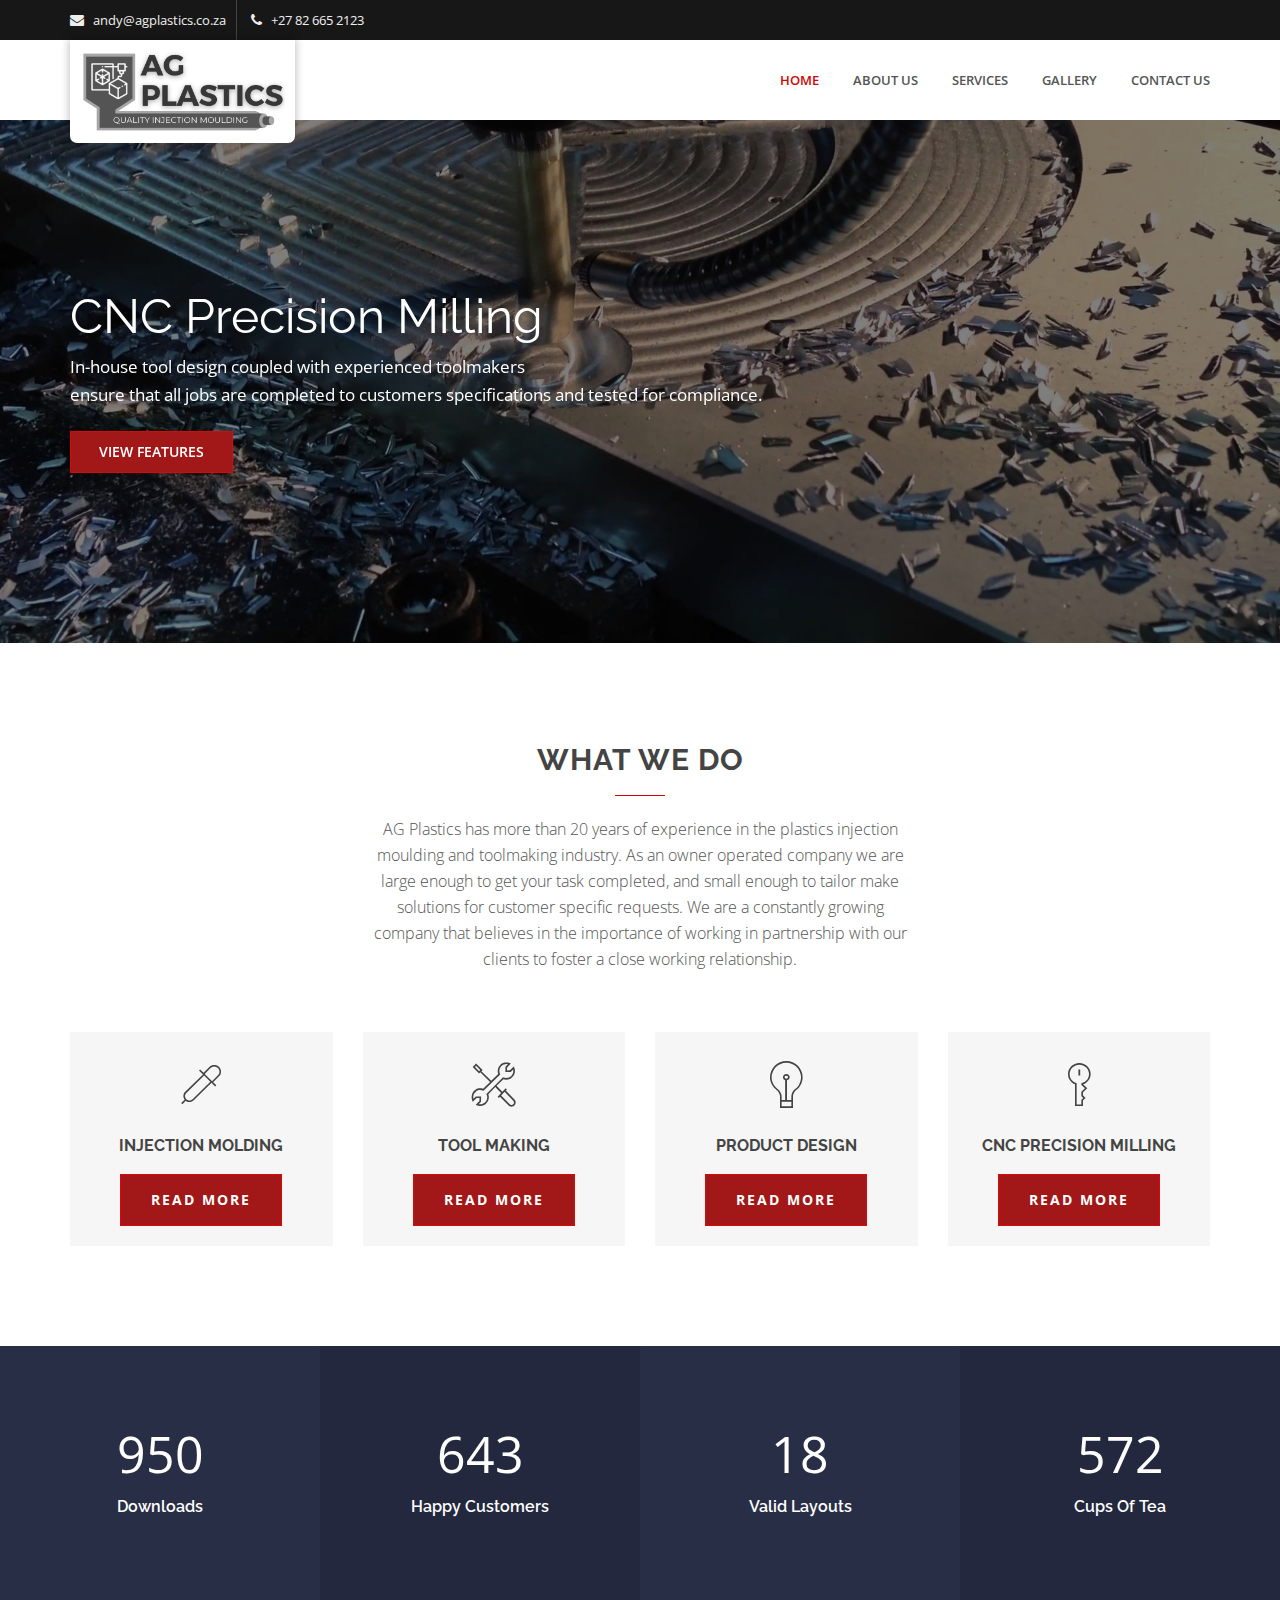
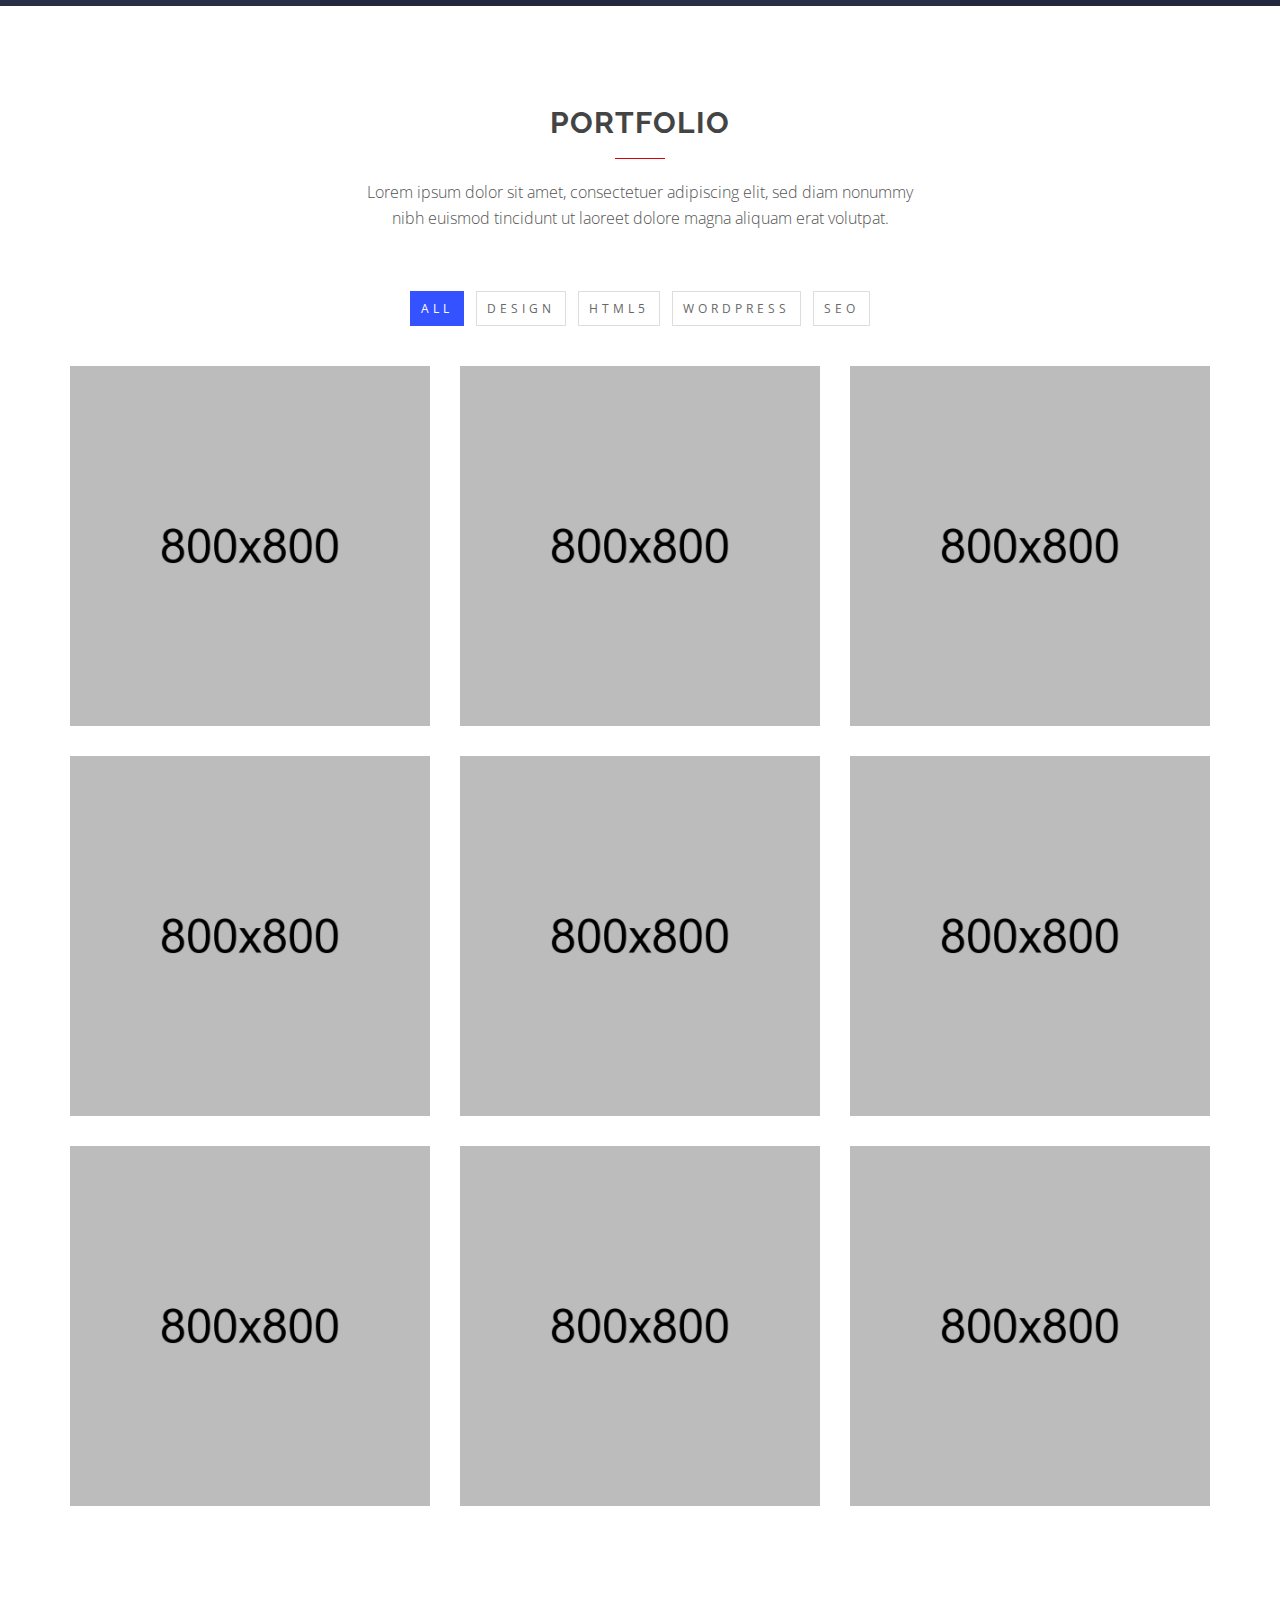
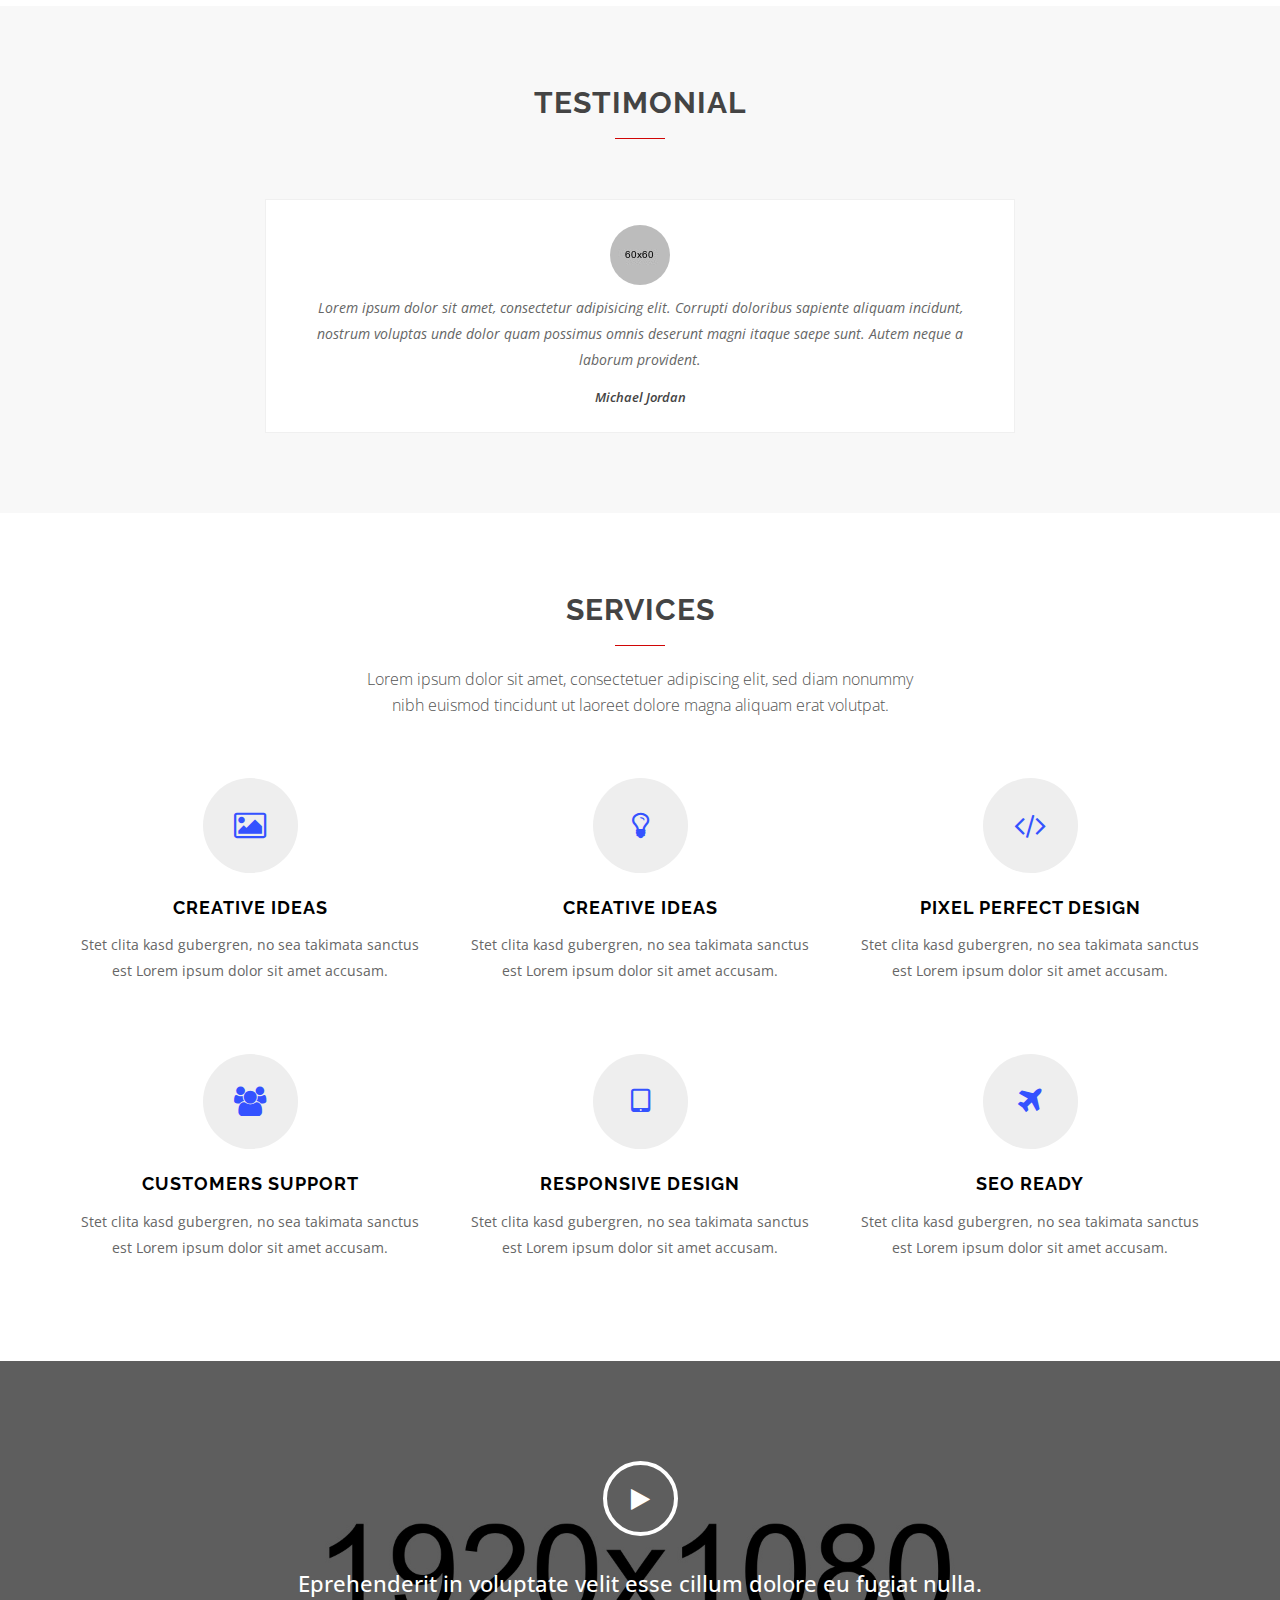
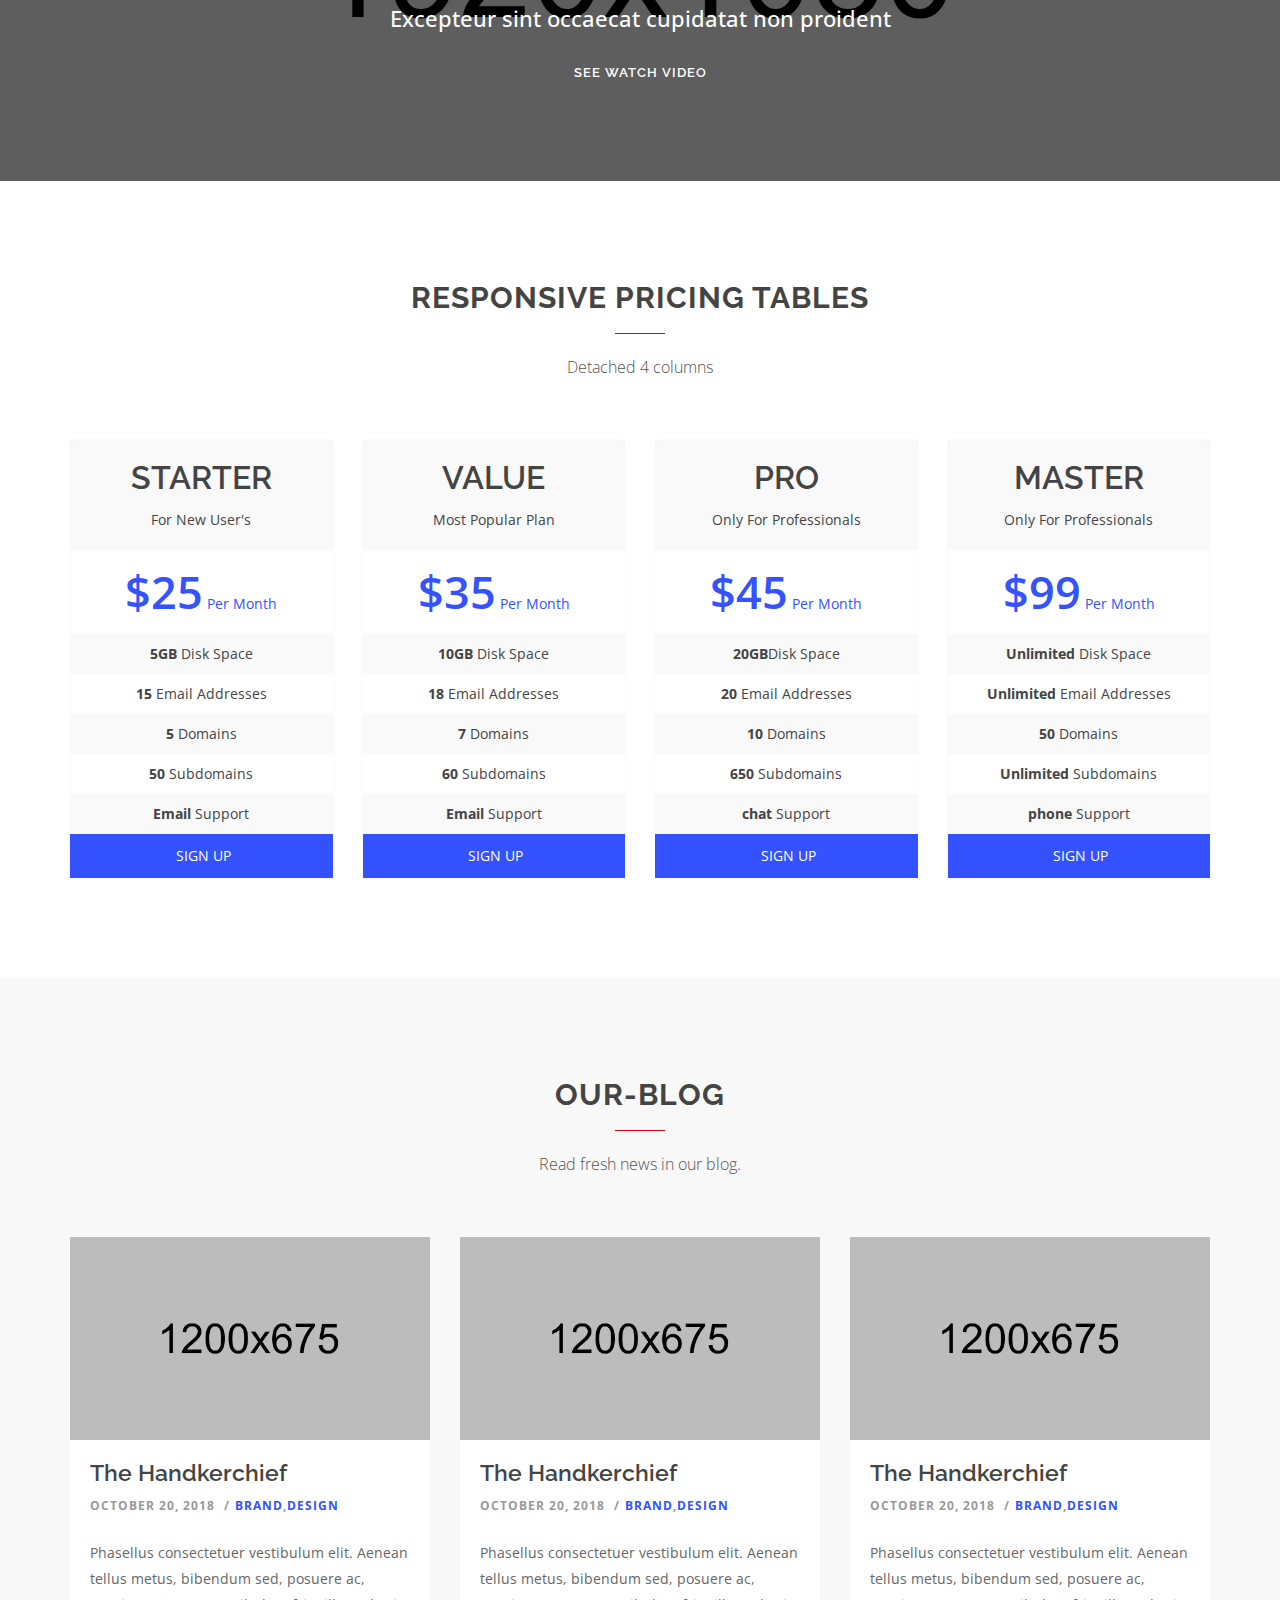
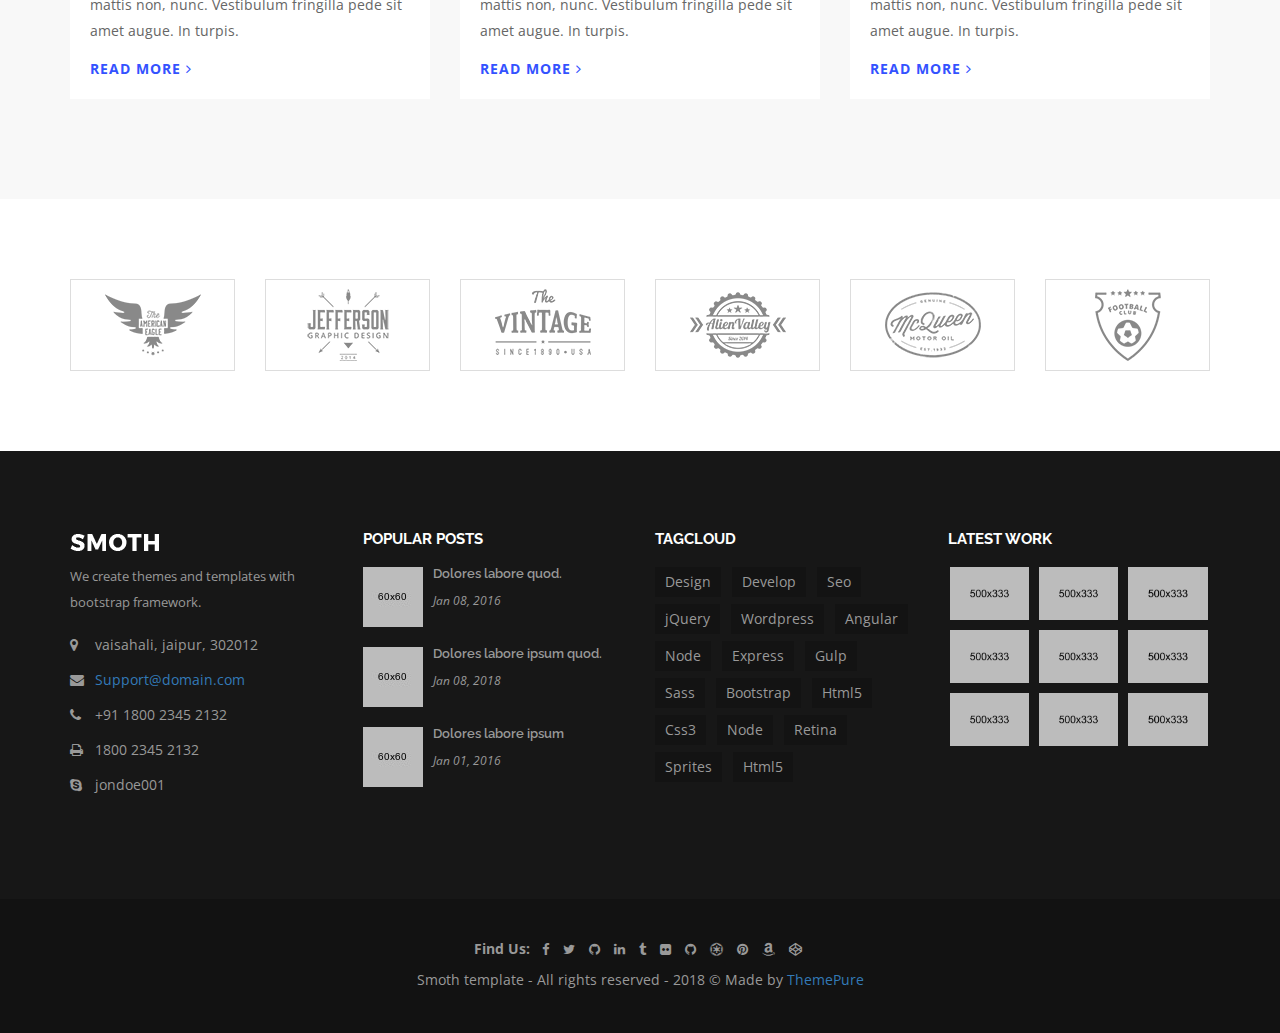
==== commit 057ebd16: "-updated navbar" ====
--- a/AgPlasticsV1/smoth/index.html
+++ b/AgPlasticsV1/smoth/index.html
@@ -36,23 +36,13 @@
 							<ul class="top-right">
 								<li>
 									<i class="fa fa-envelope"></i>
-									<span>Support@mail.com</span>
+									<span>andy@agplastics.co.za</span>
 								</li>
 								<li>
 									<i class="fa fa-phone"></i>
-									<span>+01 1800 453 7678</span>
+									<span>+27 82 665 2123</span>
 								</li>
 							</ul>
-						</div>
-						<div class="col-md-6 col-sm-6 hidden-xs">
-							<div class="header-icon floatright">
-								<a href="#"><i class="fa fa-facebook"></i></a>
-								<a href="#"><i class="fa fa-twitter"></i></a>
-								<a href="#"><i class="fa fa-google-plus"></i></a>
-								<a href="#"><i class="fa fa-linkedin"></i></a>
-								<a href="#"><i class="fa fa-youtube"></i></a>
-								<a href="#"><i class="fa fa-dribbble"></i></a>
-							</div>							
 						</div>
 					</div>
 				</div>
@@ -63,38 +53,18 @@
 					<div class="row">
 						<div class="col-md-3 col-sm-2">
 							<div class="logo">
-								<a href="index.html"><img src="img/logo/1.png" alt="" /></a>
+								<a href="index.html"><img src="img/logo/logo_small.png" alt="" /></a>
 							</div>
 						</div>
 						<div class="col-md-9 col-sm-10">
 							<div class="main-menu floatright">
 								<nav>
 									<ul>
-										<li class="active"><a href="index.html">Home<i class="fa fa-angle-down"></i></a>
-											<ul class="submenu">
-												<li><a href="index.html">home version 1</a></li>
-												<li><a href="index-2.html">home version 2</a></li>
-												<li><a href="index-3.html">home version 3</a></li>
-											</ul>
-										</li>
-										<li><a href="about.html">about</a></li>
-										<li><a href="service.html">service</a></li>
-										<li><a href="portfolio.html">Portfolio<i class="fa fa-angle-down"></i></a>
-											<ul class="submenu">
-												<li><a href="portfolio-column-2.html">portfolio column 2</a></li>
-												<li><a href="portfolio-column-4.html">portfolio column 4</a></li>
-												<li><a href="portfolio-full.html">portfolio fullwidth</a></li>
-											</ul>
-										</li>
-										<li><a href="team.html">team</a></li>
-										<li><a href="blog-left-sidebar.html">blog<i class="fa fa-angle-down"></i></a>
-											<ul class="submenu">
-												<li><a href="blog-left-sidebar.html">blog left sidebar</a></li>
-												<li><a href="blog-right-sidebar.html">blog right sidebar</a></li>
-												<li><a href="blog-details.html">blog details</a></li>
-											</ul>
-										</li>
-										<li><a href="contact.html">contact</a></li>
+										<li class="active"><a href="index.html">Home</a></li>
+										<li><a href="about.html">About Us</a></li>
+										<li><a href="service.html">Services</a></li>
+										<li><a href="portfolio.html">Gallery</a></li>
+										<li><a href="team.html">Contact Us</a></li>
 									</ul>
 								</nav>
 							</div>
@@ -109,32 +79,30 @@
 		<!-- slider-area-start -->
 		<div class="slider-area">
 			<div class="slider-active owl-carousel">
-				<div class="single-slider ptb-150 bg-opacity" style="background-image:url(img/slider/2.jpg)">
+				<div class="single-slider ptb-150 bg-opacity" style="background-image:url(img/slider/maxresdefault.jpg)">
 					<div class="container">
 						<div class="slider-text">
-							<h1>We build your business<br>  not just a website</h1>
-							<p>Lorem ipsum dolor sit amet, consectetur adipiscing elit. <br>  Lorem ipsum  dolor  sit amet</p>
-							<a class="active" href="#">View features</a>
+							<h1>CNC Precision Milling</h1>
+							<p>In-house tool design coupled with experienced toolmakers<br> ensure that all jobs are completed to customers specifications and tested for compliance.</p>
+                            <a class="active" href="#services">View features</a>
 						</div>					
 					</div>
 				</div>
-				<div class="single-slider ptb-150 bg-opacity" style="background-image:url(img/slider/3.jpg)">
+				<div class="single-slider ptb-150 bg-opacity" style="background-image:url(img/slider/cad_1.png)">
 					<div class="container">
 						<div class="slider-text">
-							<h1>Powerful multipurpose <br>  Business Template</h1>
-							<p>Lorem ipsum dolor sit amet, consectetur adipiscing elit.  <br>  Lorem ipsum  dolor sit amet.</p>
-							<a href="#">Purchase Now</a>
-							<a class="active" href="#">View features</a>
+							<h1>Custom CAD Design</h1>
+							<p>Product design is available utilizing the latest technology in CAD systems<br /> by qualified engineers with 3D printing services on request.</p>
+                            <a class="active" href="#services">View features</a>
 						</div>					
 					</div>
 				</div>
-				<div class="single-slider ptb-150 bg-opacity" style="background-image:url(img/slider/1.jpg)">
+				<div class="single-slider ptb-150 bg-opacity" style="background-image:url(img/slider/cad_3.png)">
 					<div class="container">
 						<div class="slider-text">
-							<h1>Powerful multipurpose <br>  Business Template</h1>
-							<p>Lorem ipsum dolor sit amet, consectetur adipiscing elit.  Lorem ipsum  dolor <br> sit amet, consectetur adipiscing elit</p>
-							<a href="#">Purchase Now</a>
-							<a class="active" href="#">View features</a>
+							<h1>Product Design</h1>
+							<p>In-house tool design coupled with experienced toolmakers<br> ensure that all jobs are completed to customers specifications and tested for compliance.</p>
+                            <a class="active" href="#services">View features</a>
 						</div>					
 					</div>
 				</div>
@@ -148,7 +116,10 @@
 					<div class="col-md-offset-3 col-md-6">
 						<div class="section-title text-center">
 							<h2>What we do</h2>
-							<p>Lorem ipsum dolor sit amet, consectetuer adipiscing elit, sed diam nonummy nibh euismod tincidunt ut laoreet dolore magna aliquam erat volutpat.</p>
+							<p>AG Plastics has more than 20 years of experience in the plastics injection moulding and toolmaking industry. As an owner
+                            operated company we are large enough to get your task completed, and small enough to tailor make solutions for customer
+                            specific requests. We are a constantly growing company that believes in the importance of working in partnership with
+                            our clients to foster a close working relationship.</p>
 						</div>					
 					</div>
 				</div>
@@ -157,10 +128,10 @@
 						<div class="single-What-wedo mb-30">
 							<div class="What-wedo-text text-center">
 								<div class="icon-box">
-									<i class="pe-7s-magic-wand"></i>
-								</div>
-								<h3>Free support & updates</h3>
-								<p> Nullam vulputate lorem ut leo. Sed volutpat. Etiam non pede. Nullam et mauris.</p>
+									<i class="pe-7s-eyedropper"></i>
+								</div>
+                                <h3>Injection Molding</h3>
+                                <a href="#services" class="btn">Read More</a>
 							</div>
 						</div>
 					</div>
@@ -168,10 +139,10 @@
 						<div class="single-What-wedo mb-30">
 							<div class="What-wedo-text text-center">
 								<div class="icon-box">
-									<i class="pe-7s-phone"></i>
-								</div>
-								<h3>Ultra responsive</h3>
-								<p> Nullam vulputate lorem ut leo. Sed volutpat. Etiam non pede. Nullam et mauris.</p>
+									<i class="pe-7s-tools"></i>
+								</div>
+                                <h3>Tool Making</h3>
+                                <a href="#services" class="btn">Read More</a>
 							</div>
 						</div>
 					</div>
@@ -179,10 +150,10 @@
 						<div class="single-What-wedo mb-30">
 							<div class="What-wedo-text text-center">
 								<div class="icon-box">
-									<i class="pe-7s-like"></i>
-								</div>
-								<h3>made with love</h3>
-								<p> Nullam vulputate lorem ut leo. Sed volutpat. Etiam non pede. Nullam et mauris.</p>
+									<i class="pe-7s-light"></i>
+								</div>
+                                <h3>Product Design</h3>
+                                <a href="#services" class="btn">Read More</a>
 							</div>
 						</div>
 					</div>
@@ -190,10 +161,10 @@
 						<div class="single-What-wedo mb-30">
 							<div class="What-wedo-text text-center">
 								<div class="icon-box">
-									<i class="pe-7s-folder"></i>
-								</div>
-								<h3>Premium plugins</h3>
-								<p> Nullam vulputate lorem ut leo. Sed volutpat. Etiam non pede. Nullam et mauris.</p>
+									<i class="pe-7s-key"></i>
+								</div>
+                                <h3>CNC Precision Milling</h3>
+                                <a href="#services" class="btn">Read More</a>
 							</div>
 						</div>
 					</div>
@@ -426,7 +397,7 @@
 		</div>
 		<!-- testimonial-area-end -->		
 		<!-- service-area-start -->
-		<div class="service-area pt-80 pb-30">
+		<div class="service-area pt-80 pb-30" id="services">
 			<div class="container">
 				<div class="row">
 					<div class="col-md-offset-3 col-md-6">
--- a/AgPlasticsV1/smoth/style.css
+++ b/AgPlasticsV1/smoth/style.css
@@ -32,7 +32,7 @@
 /*----------------------------------------*/
 /* google-font */
 @import url('https://fonts.googleapis.com/css?family=Open+Sans:300,400,600,700|Raleway:300,400,500,600,700,900');
-html, body {height: 100%;}
+html, body {height: 100%; scroll-behavior: smooth;}
 .floatleft {float:left}
 .floatright {float:right}
 .alignleft {float:left;margin-right:15px;margin-bottom: 15px}
@@ -369,9 +369,6 @@
   color: #ffffff;
   line-height: 40px;
 }
-.header-icon {
-  margin-top: 5px;
-}
 .header-search {
   margin-left: 12px;
   position: relative;
@@ -444,7 +441,17 @@
 /* main-menu-area */
 .main-menu-area{}
 .logo {
-  margin-top: 30px;
+    padding: 0px 10px 10px 10px;
+    width: 225px;
+    position: absolute;
+    top: 0;
+    z-index: 10;
+    background: #fff;
+    border-radius: 0 0 7px 7px;
+    box-shadow: 0px -1px 10px 0px rgba(0,0,0,0.3);
+}
+.logo img {
+    padding-top: 10px;
 }
 .main-menu{}
 .main-menu ul{}
@@ -464,7 +471,7 @@
 }
 .main-menu ul li:last-child a{padding-right:0;} 
 .main-menu ul li:hover > a, .main-menu ul li.active > a {
-  color: #3452ff;
+  color: #d00606;
 }
 .main-menu ul li a i {
   margin-left: 3px;
@@ -538,13 +545,13 @@
   transition: all 0.3s ease 0s;
 }
 .slider-text a.active {
-  background: #3452ff none repeat scroll 0 0;
-  border-color: #3452ff;
+  background: #a21818 none repeat scroll 0 0;
+  border-color: #da0808;
   color: #ffffff;
 }
-.slider-text a.active:hover{background:#333333;border-color:#333333;}
+.slider-text a.active:hover{background:#c54747;border-color:#c54747;}
 .slider-active .owl-nav div {
-  background: #3452ff none repeat scroll 0 0;
+  background: #a21818 none repeat scroll 0 0;
   border-radius: 50%;
   color: #ffffff;
   font-size: 37px;
@@ -612,7 +619,7 @@
   text-transform: uppercase;
 }
 .section-title h2::before {
-  background: #3452ff;
+  background: #d00606;
   bottom: 0;
   content: "";
   height: 1px;
@@ -999,7 +1006,8 @@
   text-transform: capitalize;
 }
 .btn {
-  background: #3452FF;
+  background: #a21818;
+  border-color: #da0808;
   border-radius: 0;
   color: hsl(0, 0%, 100%);
   display: inline-block;
@@ -1010,7 +1018,7 @@
   text-transform: uppercase;
   transition: all 0.3s ease 0s;
 }
-.btn:hover{background:#3112FF;color:#fff;}
+.btn:hover{background:#c54747;color:#fff;border-color:#c54747;}
 .contact-bottom-text::before {
   background: #27d4e0 none repeat scroll 0 0;
   bottom: 0;
